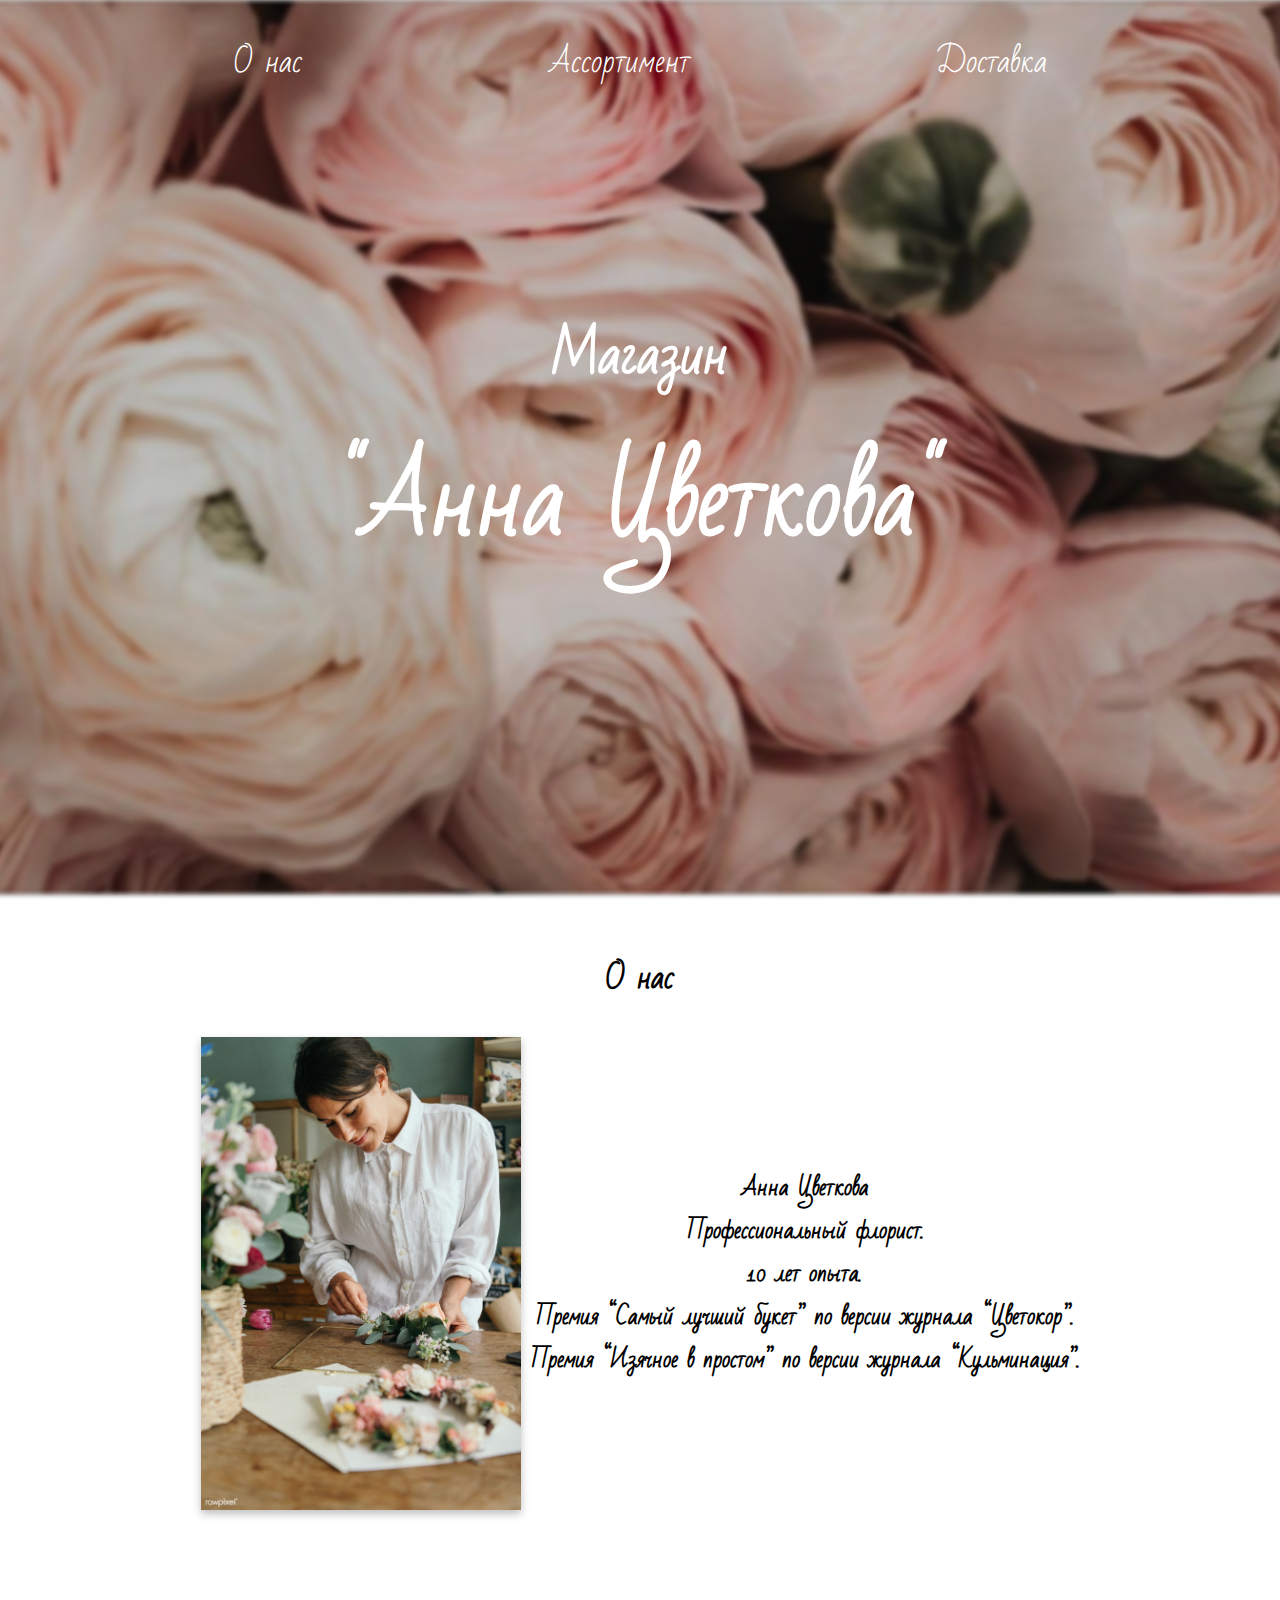
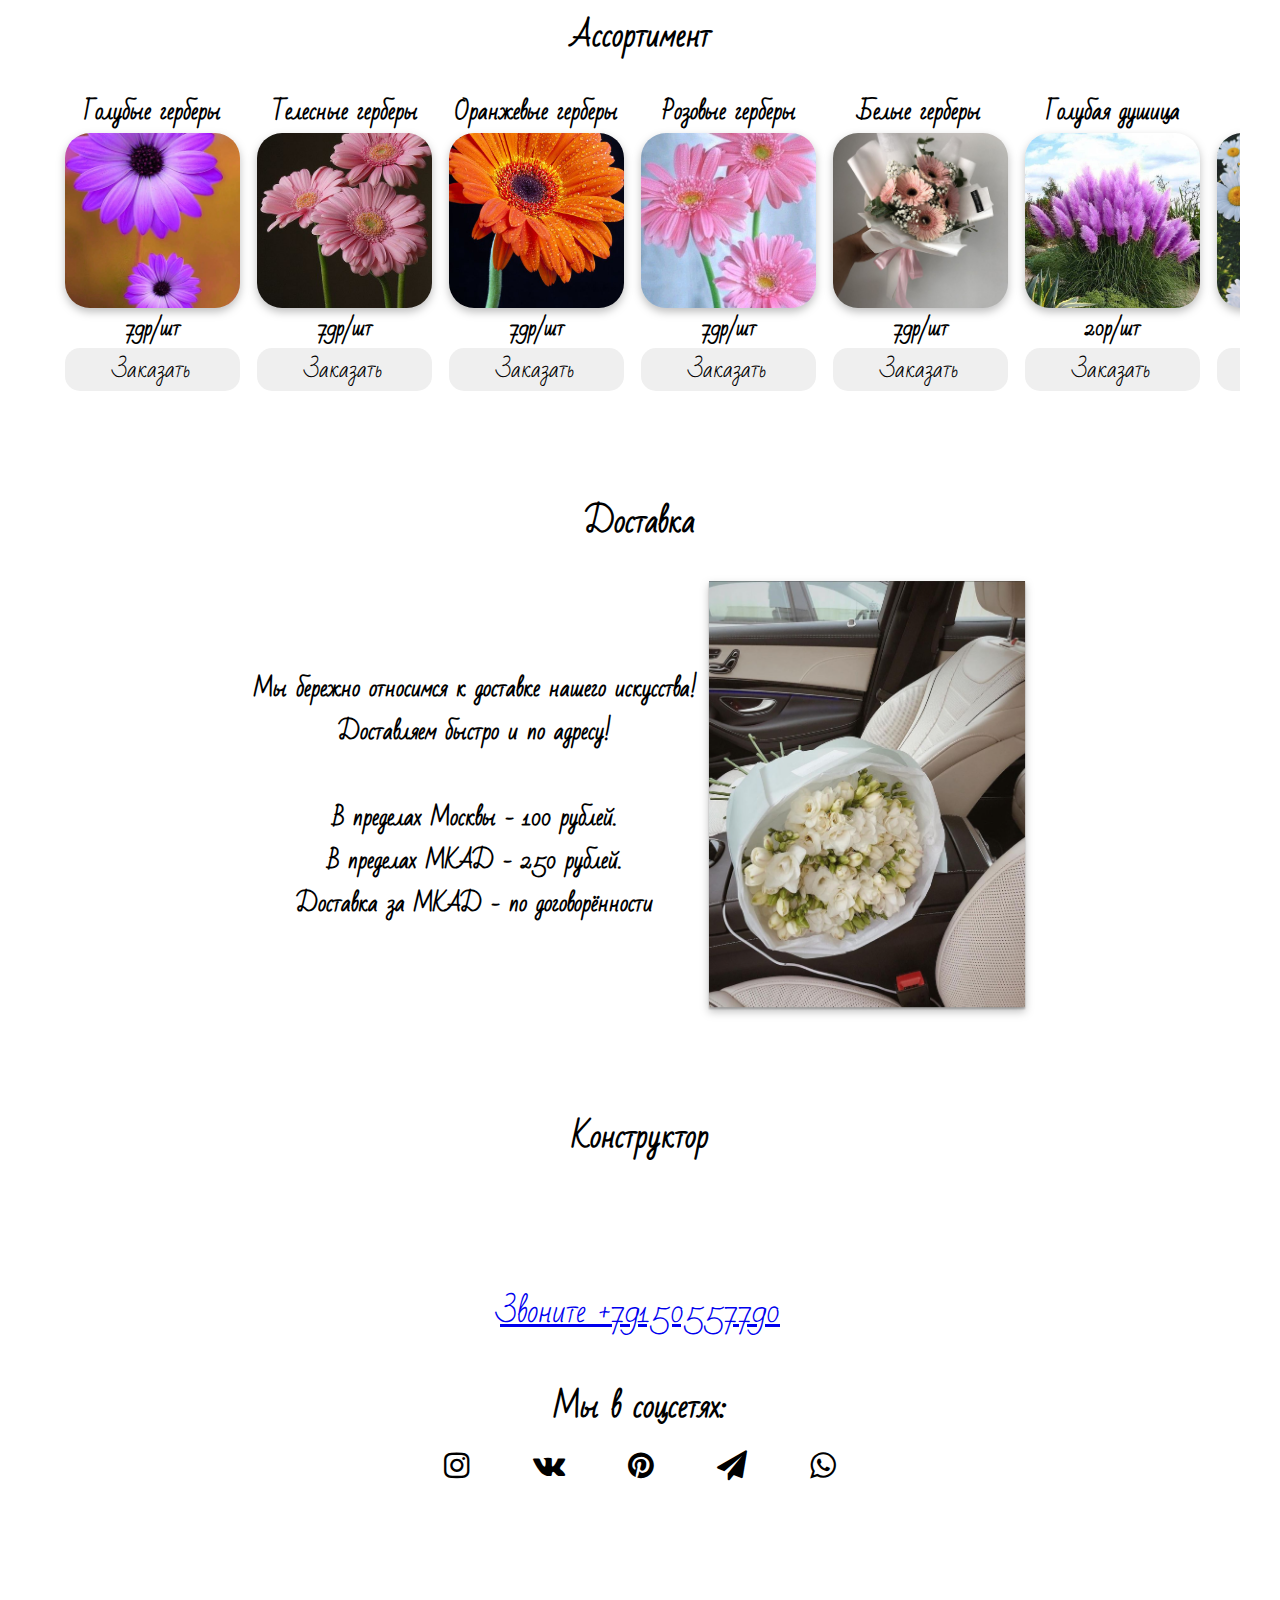
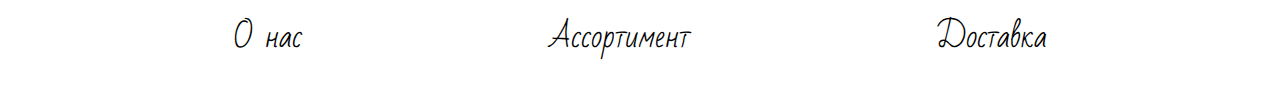
==== index.html @ dc43213c "Добавлены новые цветы, ассортимент немного доработан" ====
<!DOCTYPE html>
<html lang="ru">
<head>
    <meta charset="utf-8">
    <meta name="viewport" content="width=device-width, initial-scale=1">
    <title>Анна Цветкова</title>
    <link href="static/style.css" rel="stylesheet" type="text/css"/>
    <link rel="icon" href="favicon.ico">
</head>
<body>
<header class="header header_up">
    <nav class="header__inner" style="color: white;">
        <a class="nav__link" href="#О нас">О нас</a>
        <a class="nav__link" href="#Ассортимент">Ассортимент</a>
        <a class="nav__link" href="#Доставка">Доставка</a>
    </nav>
</header>
<div class="intro">
    <div class="intro__inner">
        <h2>Магазин</h2>
        <h1>"Анна Цветкова"</h1>
    </div>
</div>
<div class="block" id="О нас">
    <div class="block__inner">
        <h3 class="block__title">О нас</h3>
        <div class="block__content">
         <img class="block__image" src="static/assets/Anna.png" alt="Анна Цветкова">
            <h4>
                Анна Цветкова
                <br>
                Профессиональный флорист.
                <br>
                10 лет опыта.
                <br>
                Премия “Самый лучший букет” по версии журнала “Цветокор”.
                <br>
                Премия “Изячное в простом” по версии журнала “Кульминация”.
            </h4>
        </div>
    </div>
</div>

<div class="block" id="Ассортимент">
    <h3 class="block__title">Ассортимент</h3>
    <div class="scroll_assort" id="scroll_assort_list">
    </div>
</div>

<div class="block" id="Доставка">
    <div class="block__inner">
        <h3 class="block__title">Доставка</h3>
        <div class="block__content" style="flex-direction: row-reverse;">
            <img class="block__image" src="static/assets/delivery.png" alt="Доставка">
            <h4>
                Мы бережно относимся к доставке нашего искусства!
                <br>
                Доставляем быстро и по адресу!
                <br>
                <br>
                В пределах Москвы - 100 рублей.
                <br>
                В пределах МКАД - 250 рублей.
                <br>
                Доставка за МКАД - по договорённости
            </h4>
        </div>
    </div>
</div>

<div class="block" id="Конструктор">
    <div class=block__inner>
        <h3 class="block__title">Конструктор</h3>
    </div>
</div>

<div class="block">
    <a class="additions__text" href="#">Звоните +79150557790</a>
    <br>
    <div class="additions__social">
        <h3>Мы в соцсетях:</h3>
        <a href="#" class="social" target="_blank"><i class="fa fa-instagram fa-2x"></i></a>
        <a href="#" class="social" target="_blank"><i class="fa fa-vk fa-2x"></i></a>
        <a href="#" class="social" target="_blank"><i class="fa fa-pinterest fa-2x"></i></a>
        <a href="#" class="social" target="_blank"><i class="fa fa-paper-plane fa-2x"></i></a>
        <a href="#" class="social" target="_blank"><i class="fa fa-whatsapp fa-2x"></i></a>
    </div>
</div>
<header class="header header_down">
    <nav class="nav header__inner">
        <a class="nav__link nav__link_dark" href="#О нас">О нас</a>
        <a class="nav__link nav__link_dark" href="#Ассортимент">Ассортимент</a>
        <a class="nav__link nav__link_dark" href="#Доставка">Доставка</a>
    </nav>
</header>
</body>
<script type="text/javascript" src="static/flowers.js"></script>
<script type="text/javascript" src="static/assort.js"></script>
<script type="text/javascript" src="static/bouquet.js"></script>
</html>
---- static/style.css ----
@import url(https://maxcdn.bootstrapcdn.com/font-awesome/4.7.0/css/font-awesome.min.css);

@font-face {
    font-family: "BadScript";
    src: url("assets/BadScript-Regular.ttf") format("truetype");
    font-style: normal;
    font-weight: normal;
}

*, *:after, *:before {
    box-sizing: border-box;
    padding: 0;
    margin: 0;
    transition: .5s ease-in-out;
}

html {
    scroll-behavior: smooth;
    margin: 0;
    padding: 0;
}

body {
    margin: 0;
    padding: 0;
    font-family: "BadScript", serif;
    background-color: white;
    color: black;
    box-sizing: border-box;
}

div, dl, dt, dd, ul, ol, li, h1, h2, h3, h4, h5, h6, pre, form, p, blockquote, th, td {
    margin: 0;
    padding: 0;
}

button:hover, a:hover {
    cursor: pointer;
}

input:focus {
    outline: none;
}

h1 {
    margin: 0;
    font-size: calc(48px + 48 * (100vw / 1280));
}

h2 {
    margin: 0;
    font-size: calc(28px + 24 * (100vw / 1280));
}

h3 {
    margin: 0;
    font-size: calc(18px + 12 * (100vw / 1280));
}

h4 {
    margin: 0;
    font-size: calc(14px + 8 * (100vw / 1280));
}

h5 {
    margin: 0;
    font-size: calc(14px + 4 * (100vw / 1280));
}

a {
    margin: 0;
    font-size: calc(18px + 12 * (100vw / 1280));
    size: calc(18px + 12 * (100vw / 1280));
}

a:hover {
    opacity: 0.7;
}

.intro {
    display: flex;
    flex-direction: column;
    justify-content: center;
    width: 100%;
    height: 100vh;
    background: url("assets/intro.png") center no-repeat;
    -webkit-background-size: cover;
    background-size: cover;
}

.intro__inner {
    width: 100%;
    max-width: 880px;
    margin: 0 auto;
    text-align: center;
    color: white;
}

.header {
    align-content: center;
    justify-content: center;
    position: absolute;
    width: 100%;
    left: 0;
    right: 0;
    z-index: 1000;
    padding-bottom: 32px;
    padding-top: 32px;
}

.header__inner {
    display: flex;
    justify-content: space-evenly;
    align-items: center;
}

.nav__link {
    display: inline-block;
    vertical-align: top;
    margin: 0 15px;
    position: relative;
    color: white;
    text-decoration: none;
    text-align: center;
    transition: color .1s linear;
}

.nav__link_dark {
    color: black;
}


.block__image {
    max-width: calc(200px + 120 * (100vw / 1280));
    filter: drop-shadow(0px 4px 4px rgba(0, 0, 0, 0.25));
}

.block__title {
    padding-bottom: 20px;
}

.scroll_assort {
    flex-direction: row;
    overflow-x: auto;
    white-space: nowrap;
    padding-left: 20px;
}

.flower_card {
    flex-direction: column;
    justify-content: center;
    align-content: center;
    border-radius: 25px;
    padding: 5px;
    display: inline-flex;
}

.flower_card img {
    object-fit: cover;
    filter: drop-shadow(0px 4px 4px rgba(0, 0, 0, 0.25));
    height: calc(100px + 75 * (100vw / 1280));
    width: calc(100px + 75 * (100vw / 1280));
    -webkit-background-size: cover;
    background-size: cover;
    border-radius: 25px;
}

button {
    border: none;
    color: black;
    text-align: center;
    text-decoration: none;
    display: inline-block;
    font-size: calc(16px + 6 * (100vw / 1280));
    border-radius: 15px;
    min-width: 50px;
    font-family: "BadScript", serif;
}

.block {
    width: 100%;
    max-width: 1200px;
    margin: 0 auto;
    align-items: center;
    align-content: center;
    text-align: center;
    display: block;
    color: black;
    padding: 48px 0 48px 0;
}
.block__inner{
    gap: 10px;
    height: 100%;
    display: flex;
    flex-direction: column;
    flex-wrap: wrap;
    align-items: center;
    align-content: center;
    text-align: center;
    justify-content: center;
}

.block__content{
    gap: 10px;
    display: flex;
    width: 100%;
    flex-direction: row;
    flex-wrap: wrap;
    align-items: center;
    align-content: center;
    text-align: center;
    justify-content: center;
}

.additions__social {
    padding-bottom: 32px;
    display: block;
    align-items: center;
    align-content: center;
    text-align: center;
    padding-top: 36px;

}

.social {
    text-align: center;
    align-content: center;
    margin: 0 10px;
    padding: 18px;
    color: black;
    font-size: calc(18px + 12 * (100vw / 1280));
    size: calc(18px + 12 * (100vw / 1280));
}

.social i {
    font-size: calc(18px + 12 * (100vw / 1280));
    size: calc(18px + 12 * (100vw / 1280));
}

.flower_list_tile {
    /*width: 100%;*/
    /*gap: 0px;*/
    /*width: max-content;*/
    width: 80%;
    gap: 20px;
    flex-direction: row;
    justify-content: space-between;
    border-radius: 16px;
    display: inline-flex;
    border: solid 2px;
    text-align: center;
    align-content: center;
    align-items: center;
    height: 50px;
}

.flower_list_tile .flower_list_tile_buttons{
    flex-direction: row;
    gap: 10px;
    display: flex;
    flex-wrap: wrap;
    align-items: center;
    align-content: end;
    text-align: center;
    justify-content: center;
}

.flower_list_tile button {
    height: 100%;
}

.flower_list_tile img {
    object-fit: cover;
    border-radius: 15px;
    filter: drop-shadow(0px 4px 4px rgba(0, 0, 0, 0.25));
    height: 100%;
    width: 50px;
}

.flower_list {
    flex-direction: column;
    overflow-y: auto;
    flex-wrap: nowrap;
    width: 100%;
    align-content: center;
}
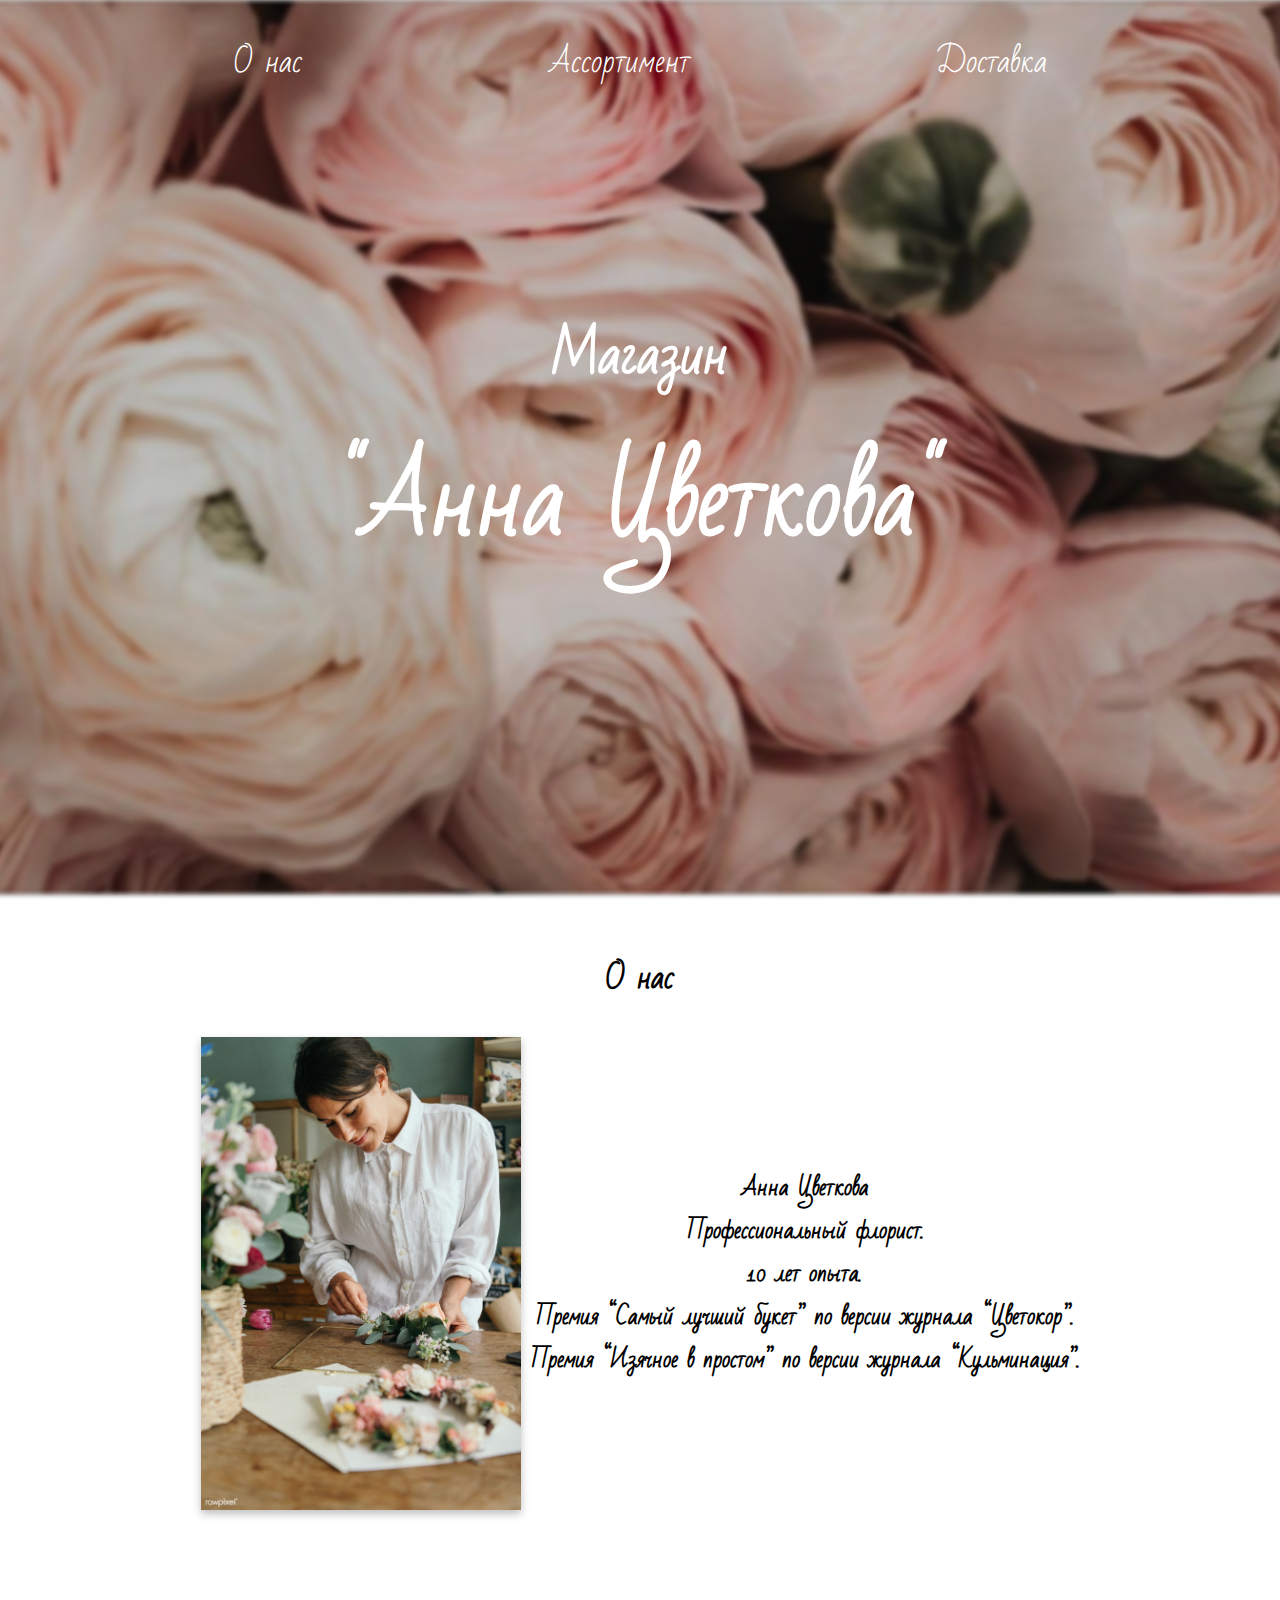
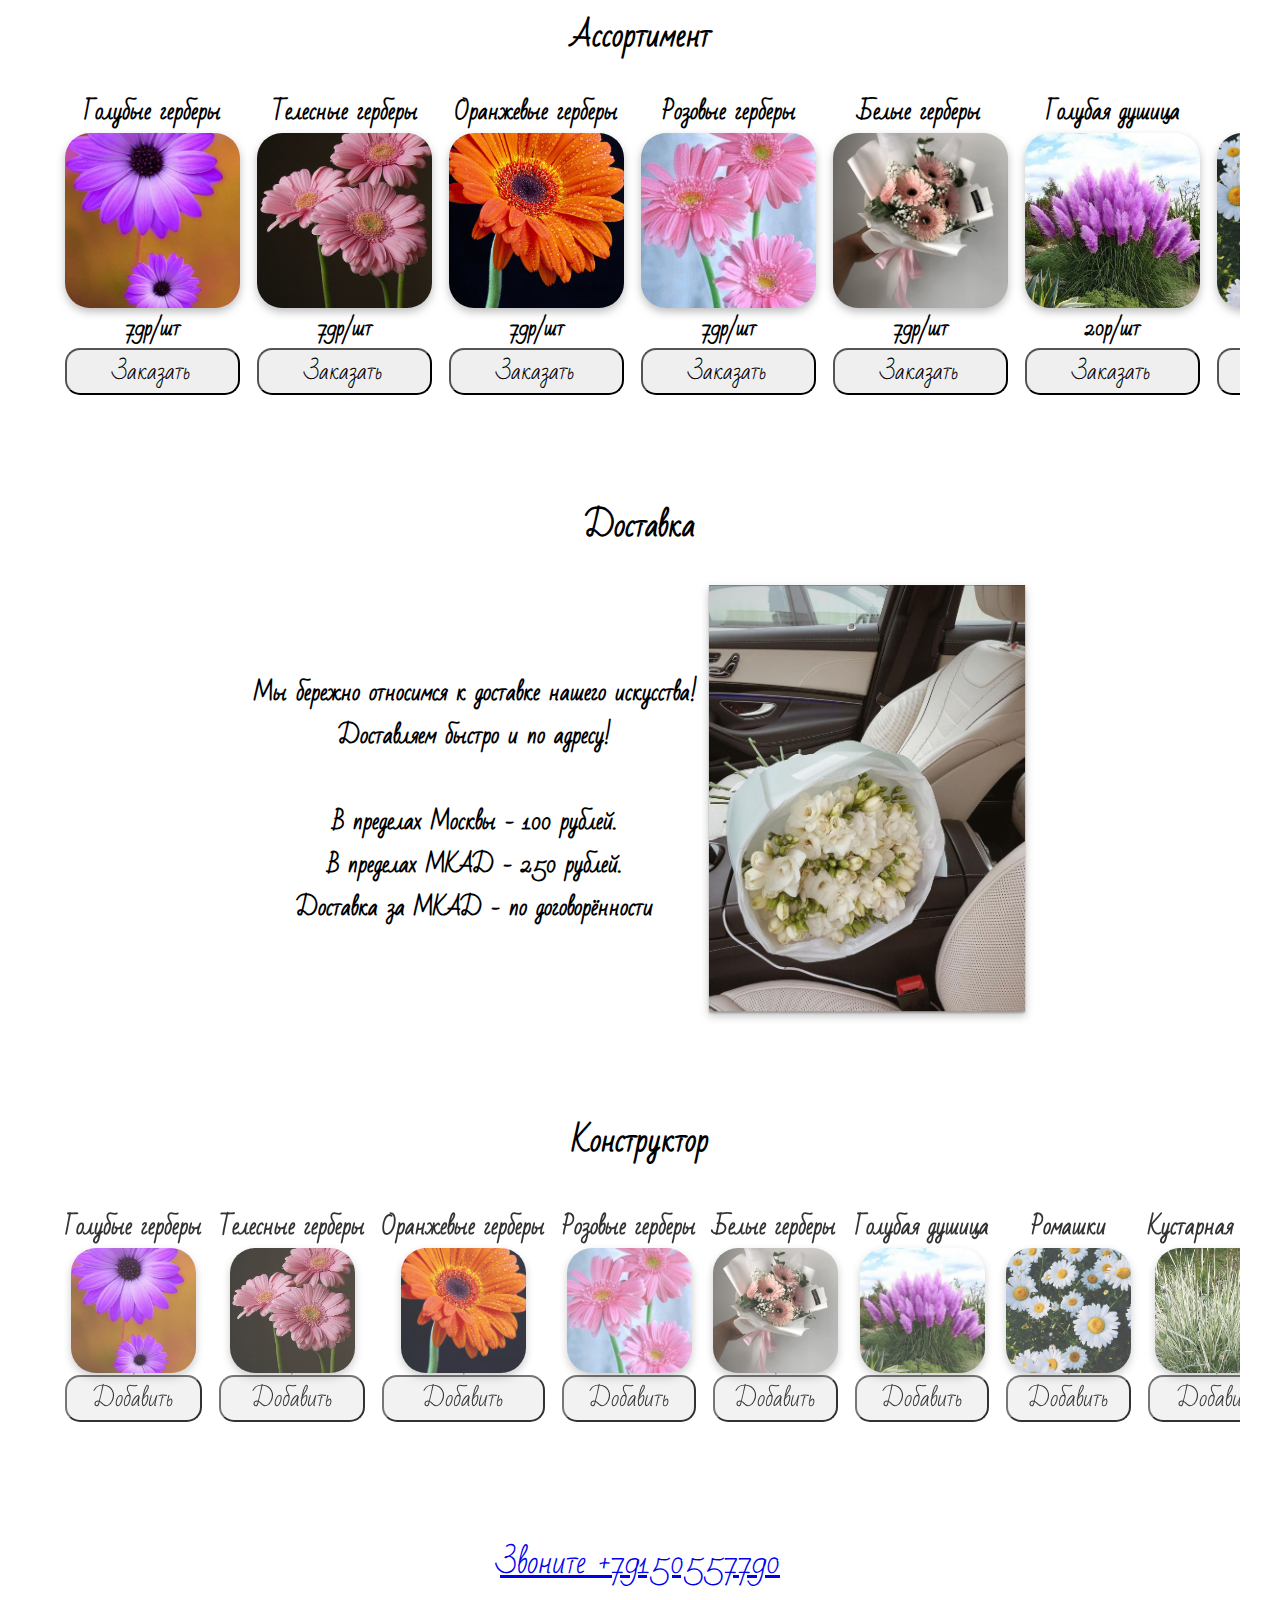
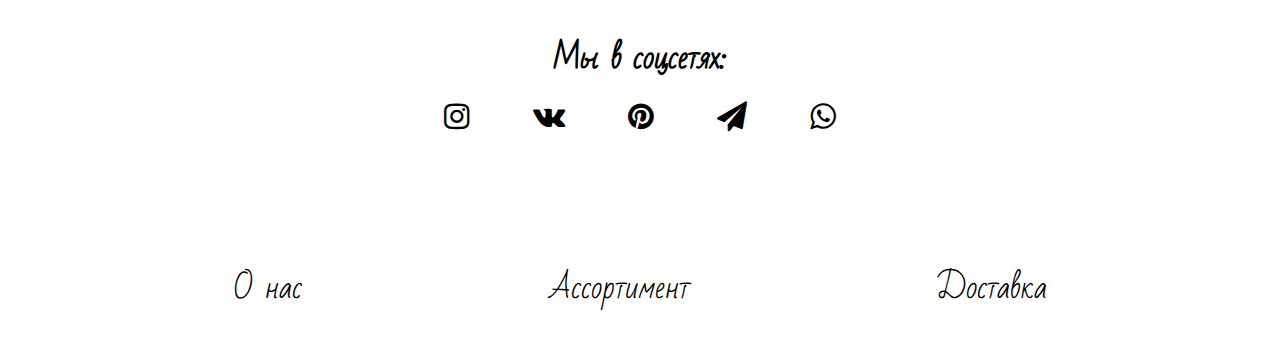
==== commit 89448ddf: "Обновлённый конструктор с логикой" ====
--- a/index.html
+++ b/index.html
@@ -71,6 +71,10 @@
 <div class="block" id="Конструктор">
     <div class=block__inner>
         <h3 class="block__title">Конструктор</h3>
+        <div class="block__content">
+            <div class="scroll_assort" id="scroll_constructor_list"></div>
+        </div>
+        <h4 id="constructor_cost"></h4>
     </div>
 </div>
 
--- a/static/style.css
+++ b/static/style.css
@@ -150,9 +150,16 @@
     flex-direction: column;
     justify-content: center;
     align-content: center;
+    text-align: center;
+    place-content: center;
+    align-items: center;
     border-radius: 25px;
     padding: 5px;
     display: inline-flex;
+}
+
+.flower_card button{
+    width: 100%;
 }
 
 .flower_card img {
@@ -164,9 +171,13 @@
     background-size: cover;
     border-radius: 25px;
 }
+.flower_card_mini img{
+    height: calc(50px + 75 * (100vw / 1280));
+    width: calc(50px + 75 * (100vw / 1280));
+}
 
 button {
-    border: none;
+    border-color: black;
     color: black;
     text-align: center;
     text-decoration: none;
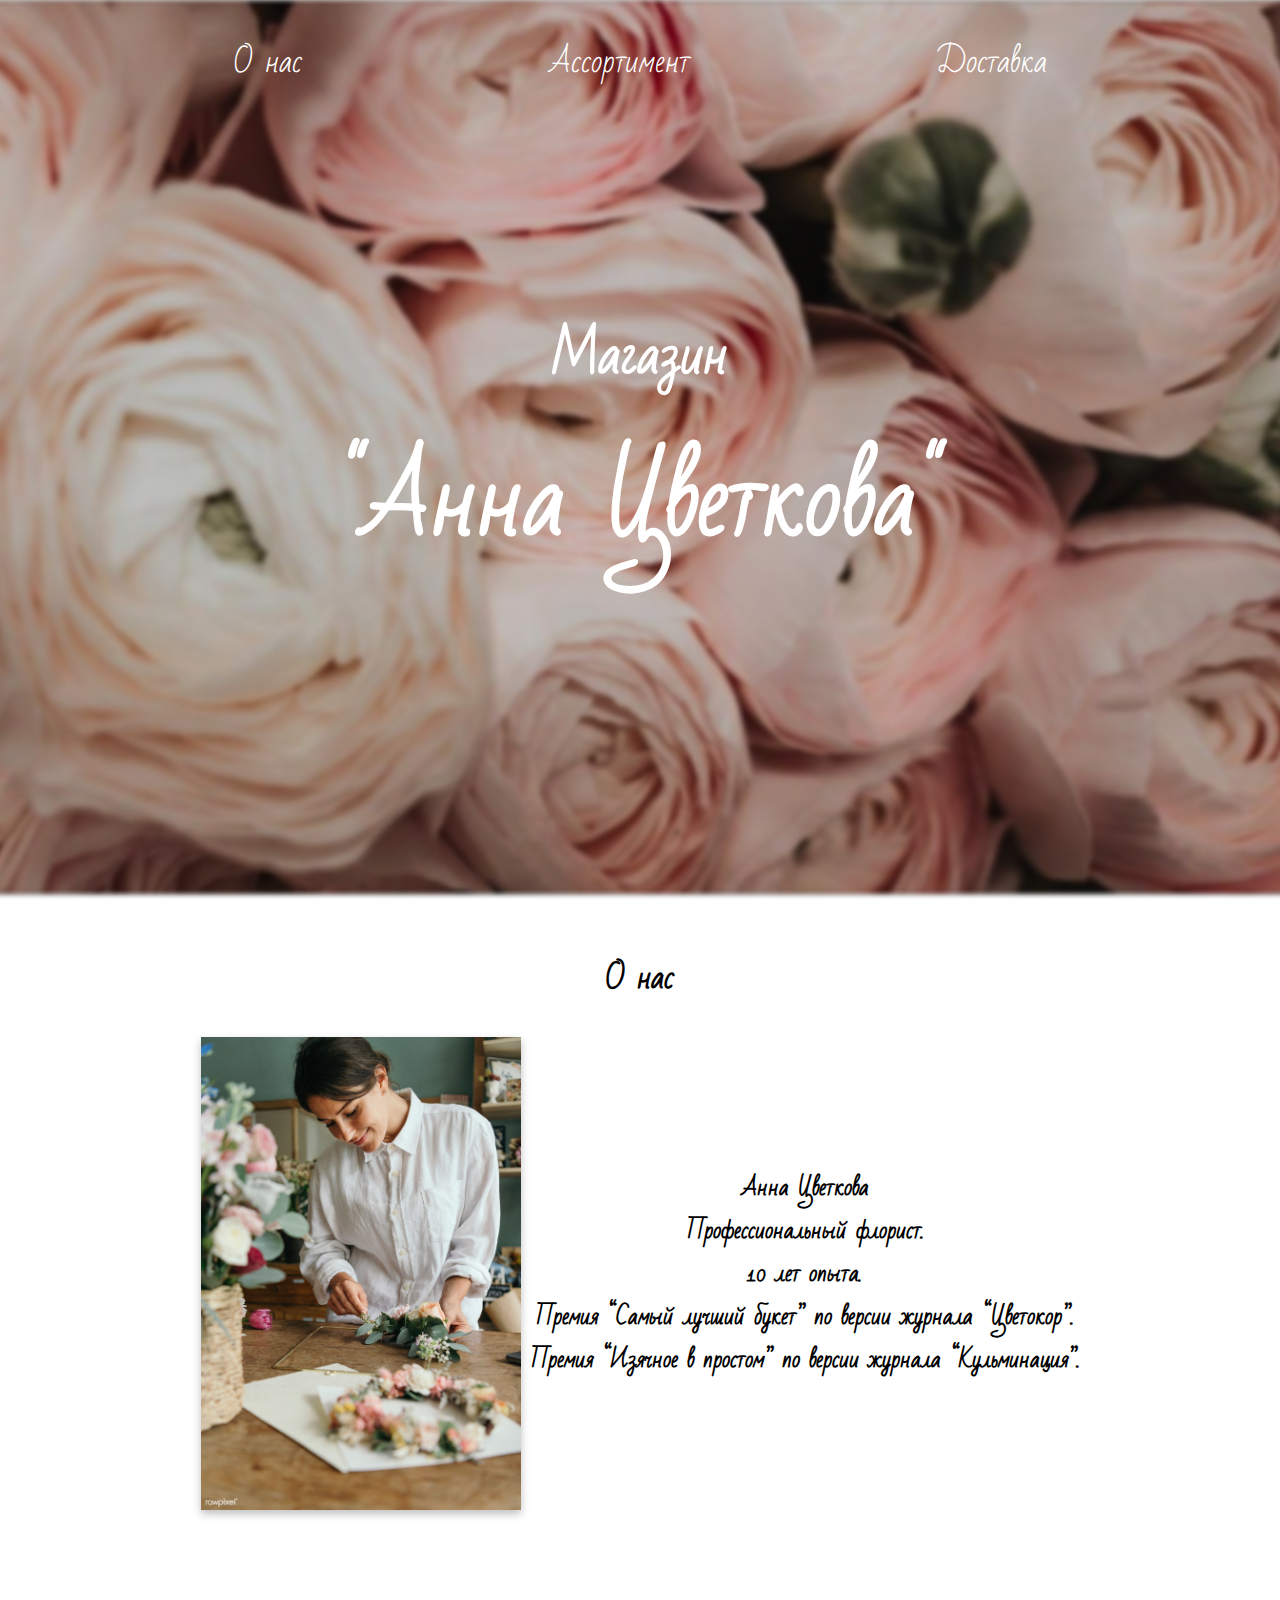
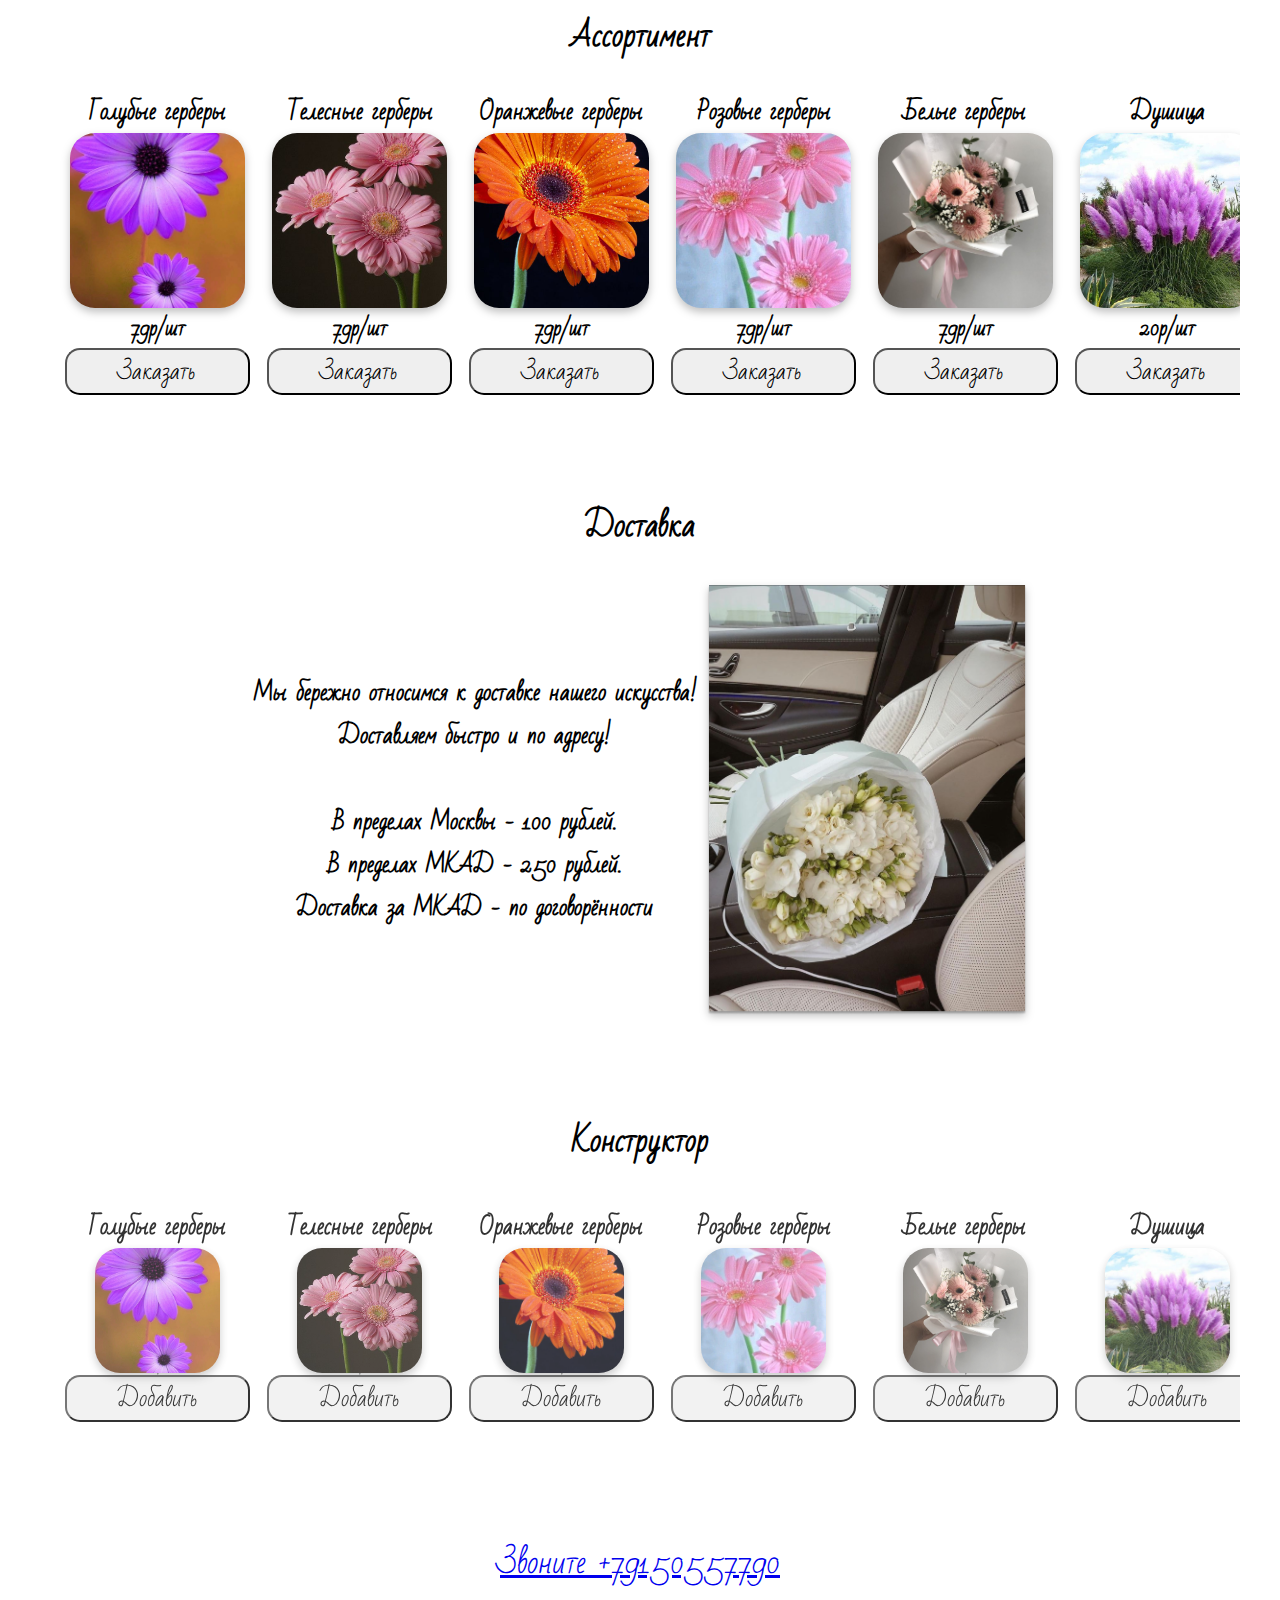
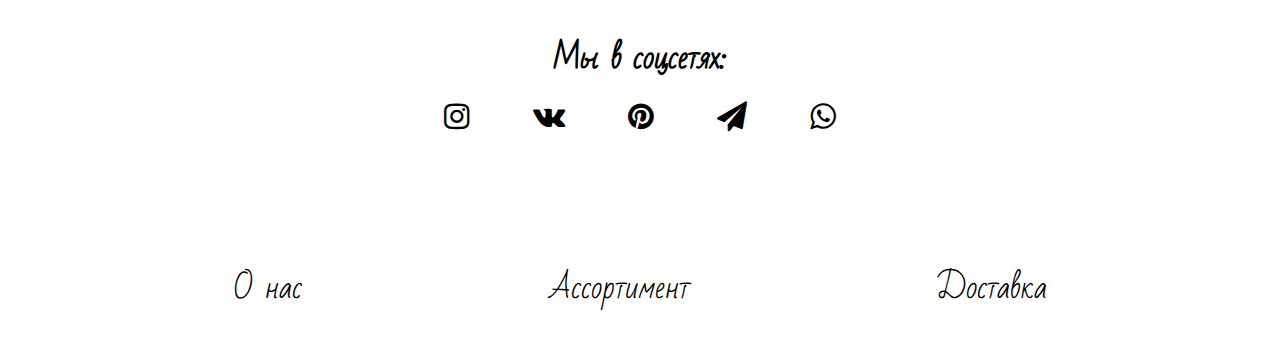
==== commit c6e9c7bf: "Update constructor" ====
--- a/index.html
+++ b/index.html
@@ -4,8 +4,8 @@
     <meta charset="utf-8">
     <meta name="viewport" content="width=device-width, initial-scale=1">
     <title>Анна Цветкова</title>
+    <link rel="icon" href="favicon.ico">
     <link href="static/style.css" rel="stylesheet" type="text/css"/>
-    <link rel="icon" href="favicon.ico">
 </head>
 <body>
 <header class="header header_up">
@@ -71,10 +71,9 @@
 <div class="block" id="Конструктор">
     <div class=block__inner>
         <h3 class="block__title">Конструктор</h3>
-        <div class="block__content">
-            <div class="scroll_assort" id="scroll_constructor_list"></div>
+        <div class="block__content" id="constructor__inner">
+
         </div>
-        <h4 id="constructor_cost"></h4>
     </div>
 </div>
 
@@ -101,4 +100,5 @@
 <script type="text/javascript" src="static/flowers.js"></script>
 <script type="text/javascript" src="static/assort.js"></script>
 <script type="text/javascript" src="static/bouquet.js"></script>
+
 </html>--- a/static/style.css
+++ b/static/style.css
@@ -147,6 +147,7 @@
 }
 
 .flower_card {
+    width: calc(120px + 75 * (100vw / 1280));;
     flex-direction: column;
     justify-content: center;
     align-content: center;
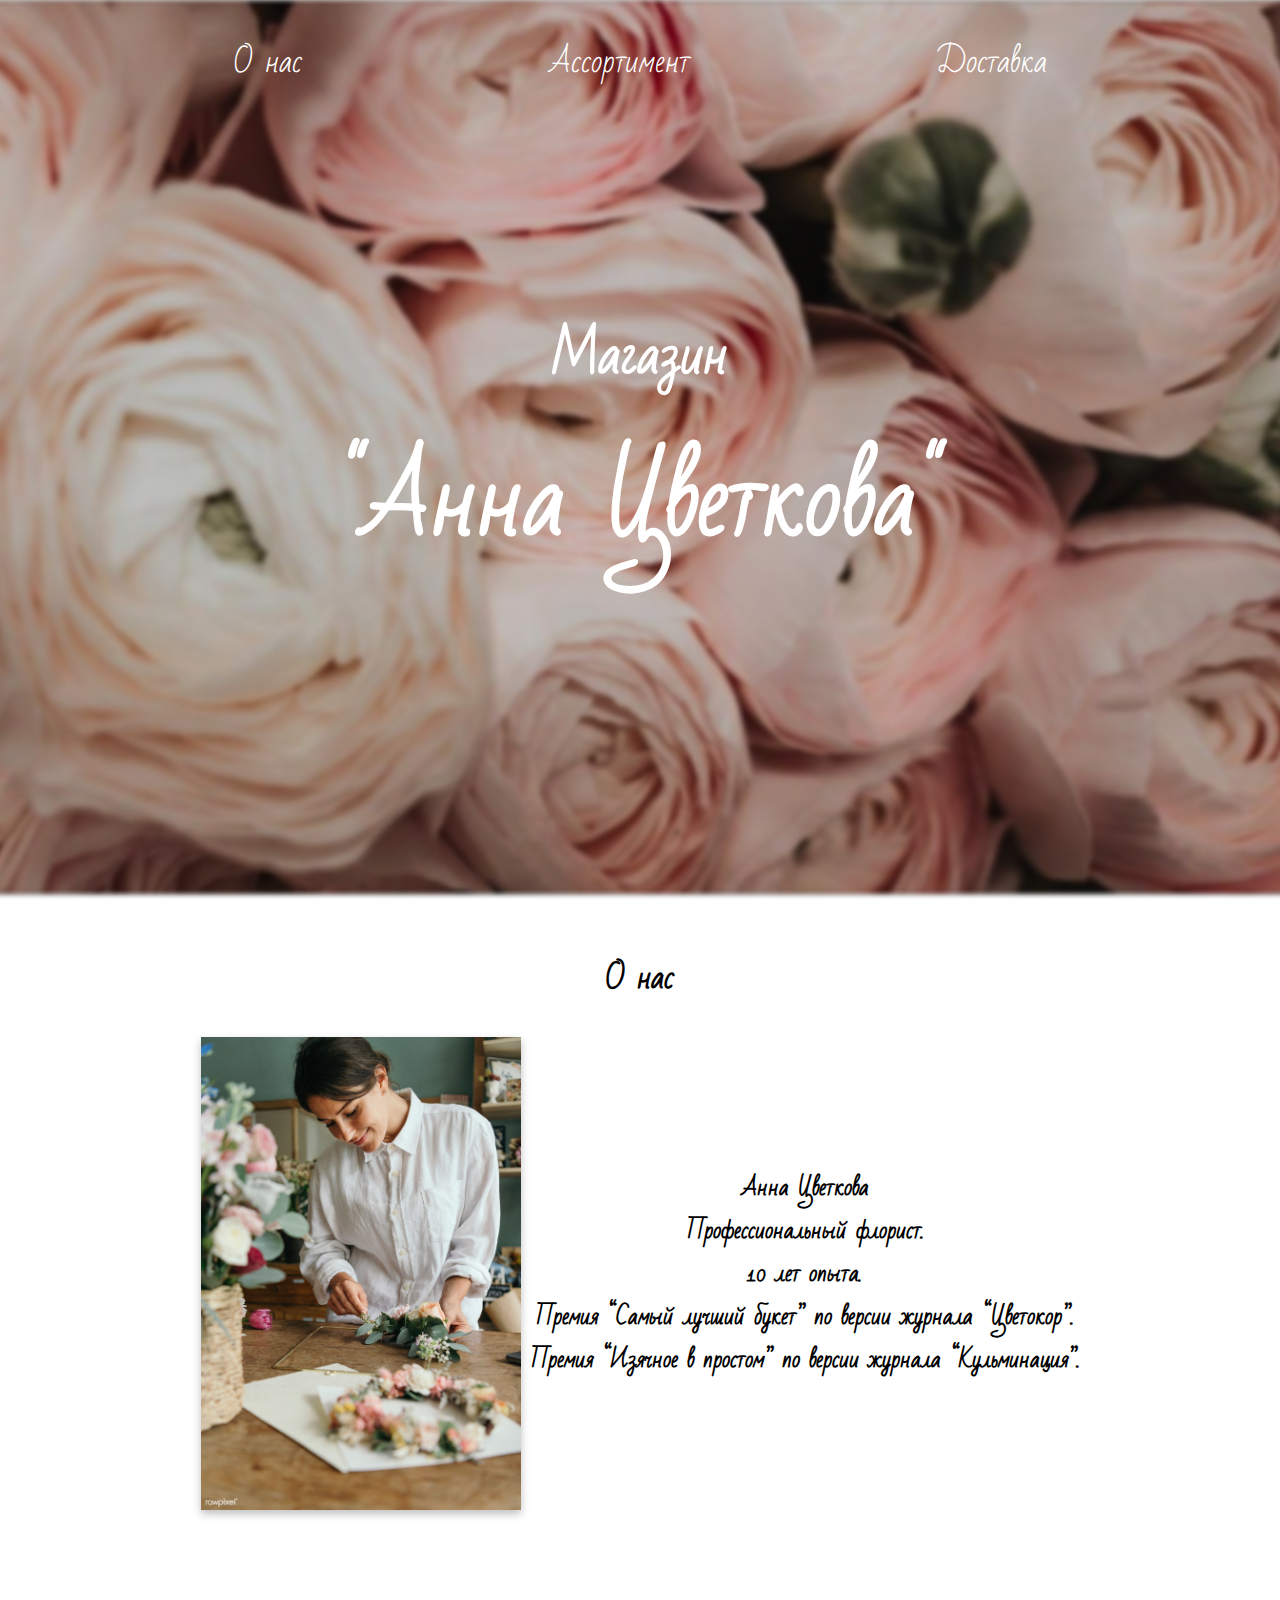
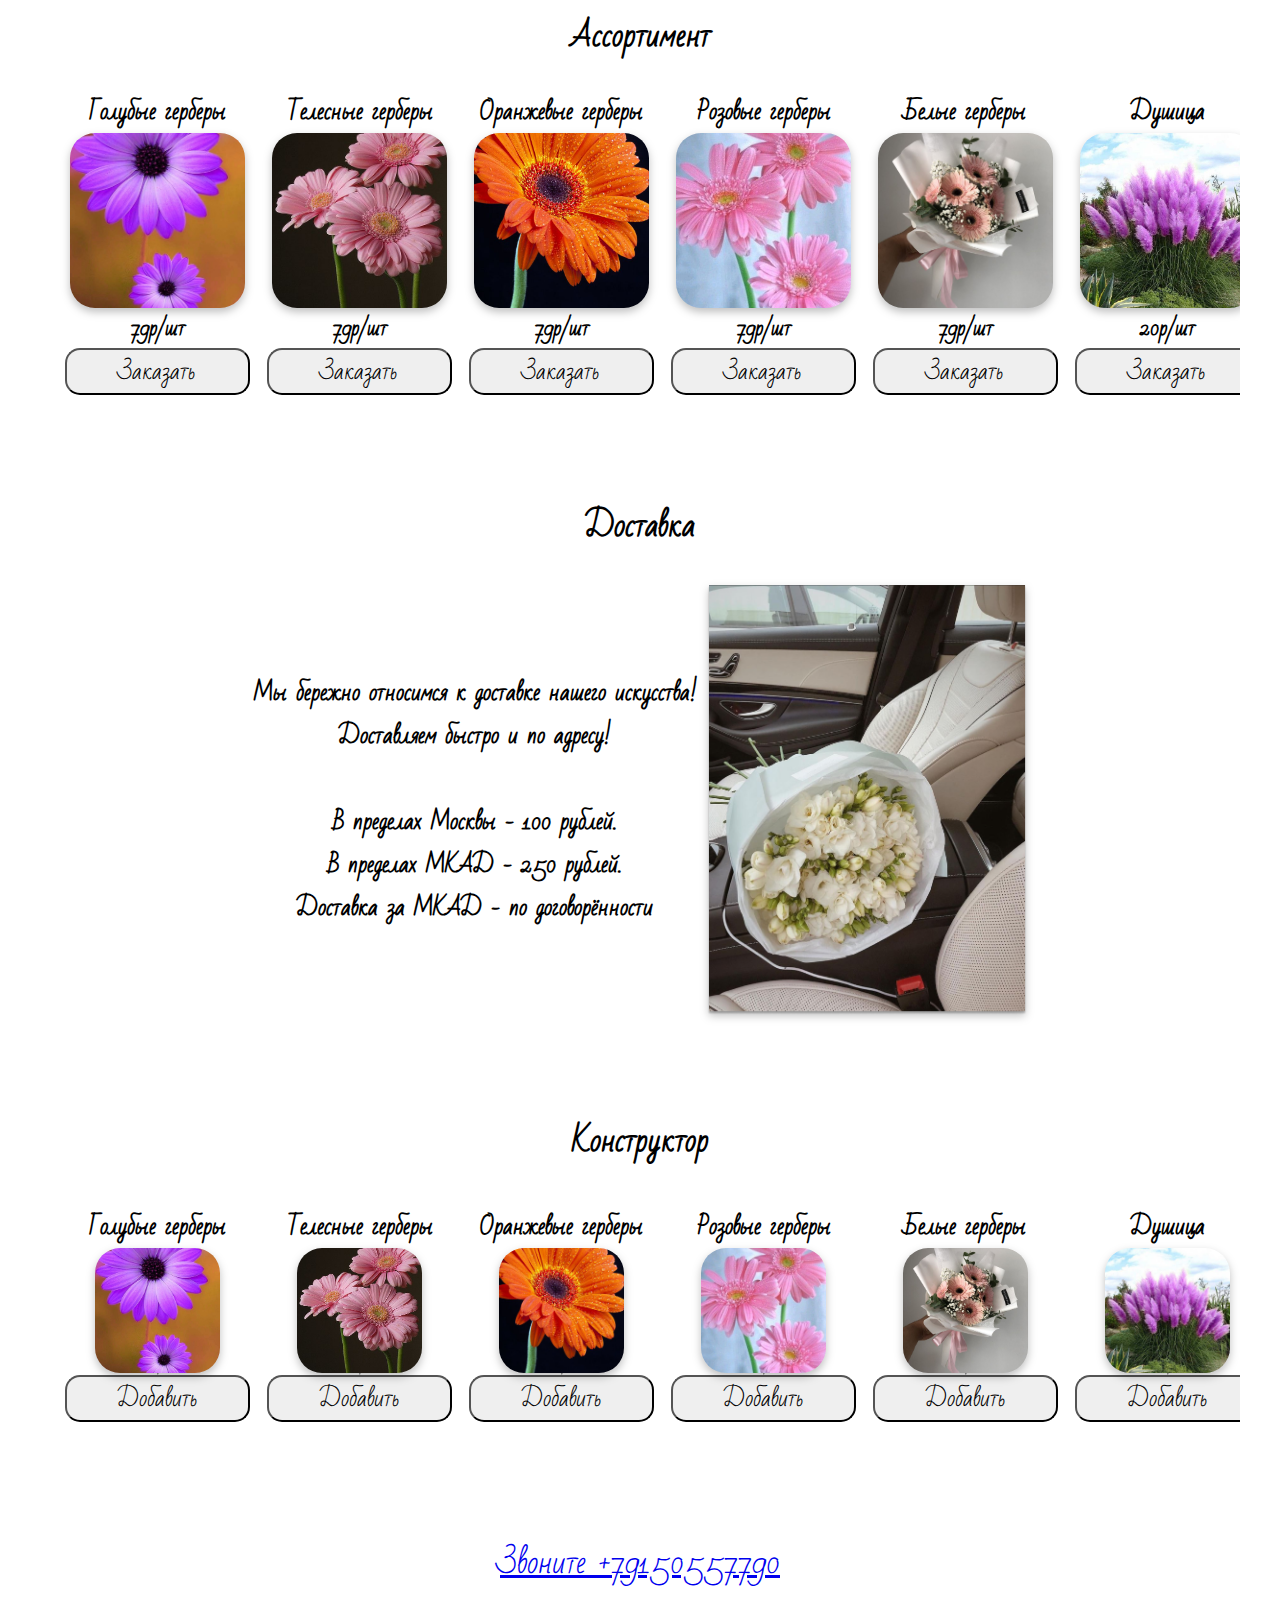
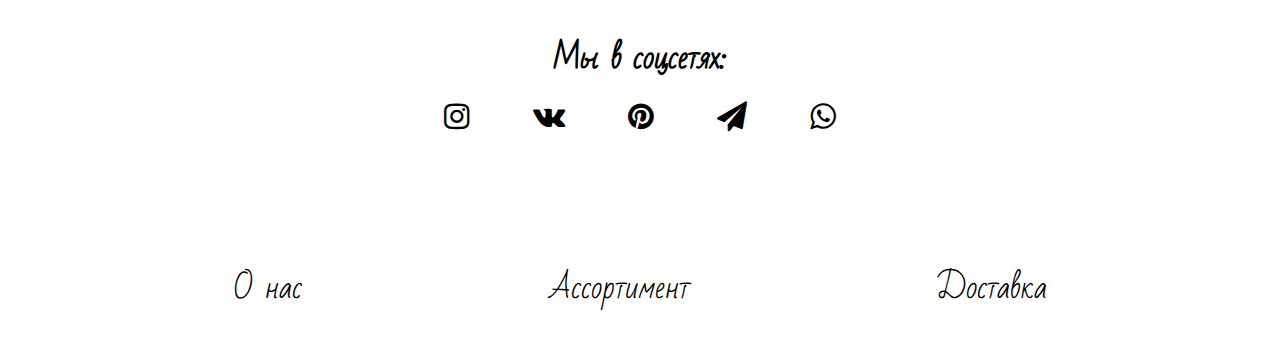
==== commit cb142d6b: "Добавлен интерактивный счётчик, теперь перерендериваться будет только одна карточка" ====
--- a/index.html
+++ b/index.html
@@ -72,7 +72,9 @@
     <div class=block__inner>
         <h3 class="block__title">Конструктор</h3>
         <div class="block__content" id="constructor__inner">
-
+            <div class="scroll_assort" id="scroll_constructor_list">
+            </div>
+            <h4 id="constructor_cost"></h4>
         </div>
     </div>
 </div>
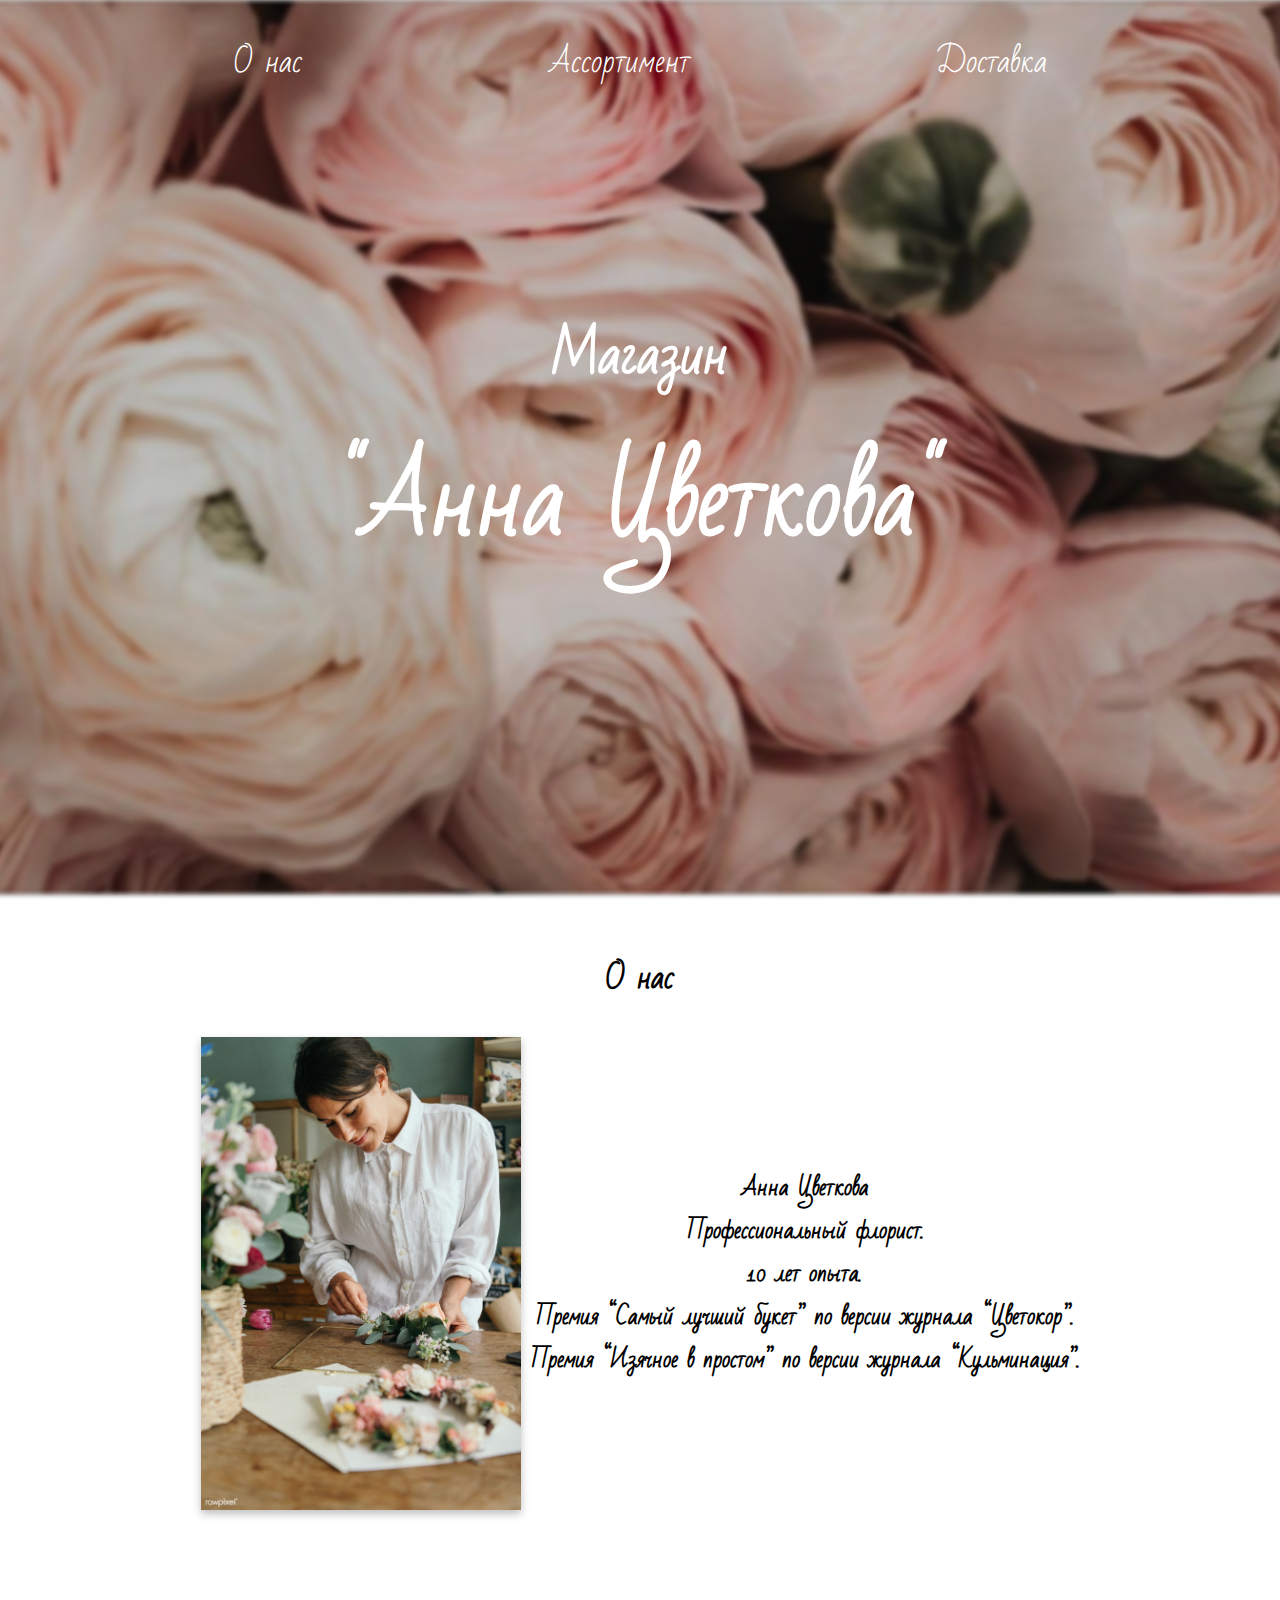
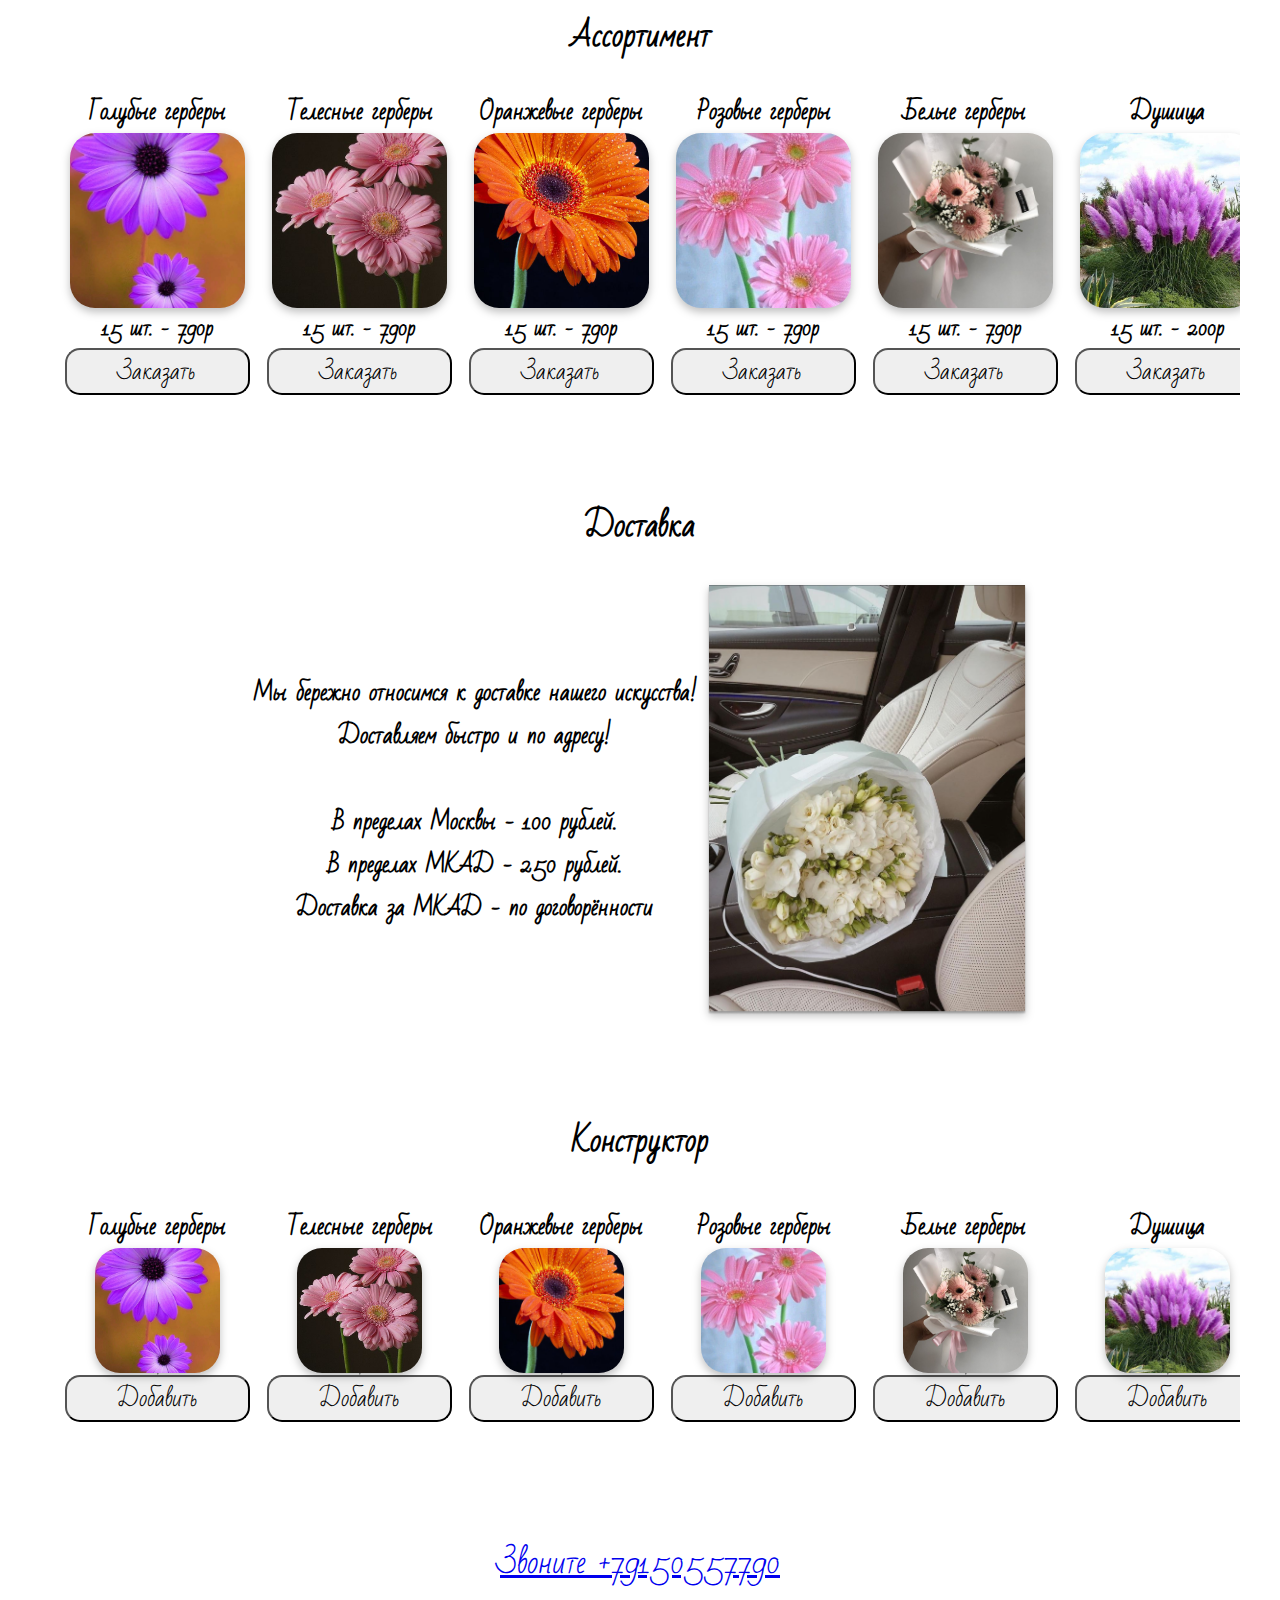
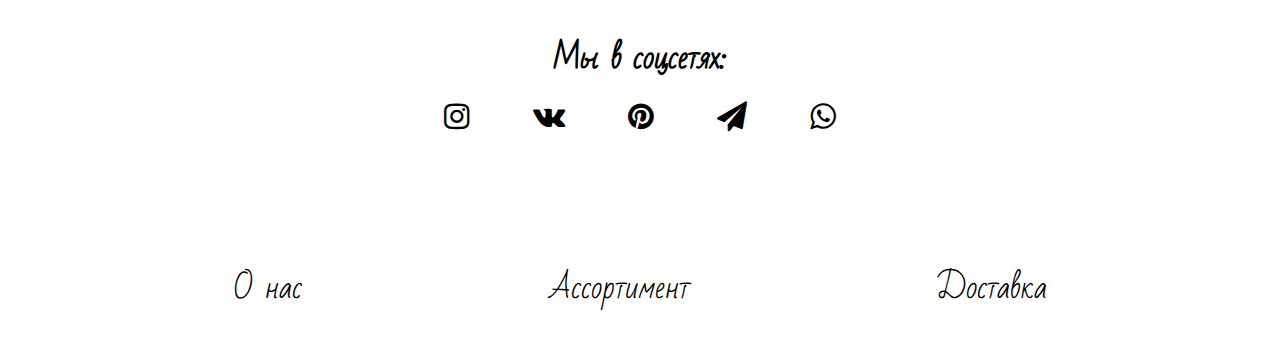
==== commit 135f43f8: "Add "Заказать" button" ====
--- a/index.html
+++ b/index.html
@@ -74,7 +74,11 @@
         <div class="block__content" id="constructor__inner">
             <div class="scroll_assort" id="scroll_constructor_list">
             </div>
-            <h4 id="constructor_cost"></h4>
+            <div style="align-items: end">
+                <h4 id="constructor_cost"></h4>
+                <div id="constructor_button_place"></div>
+            </div>
+
         </div>
     </div>
 </div>
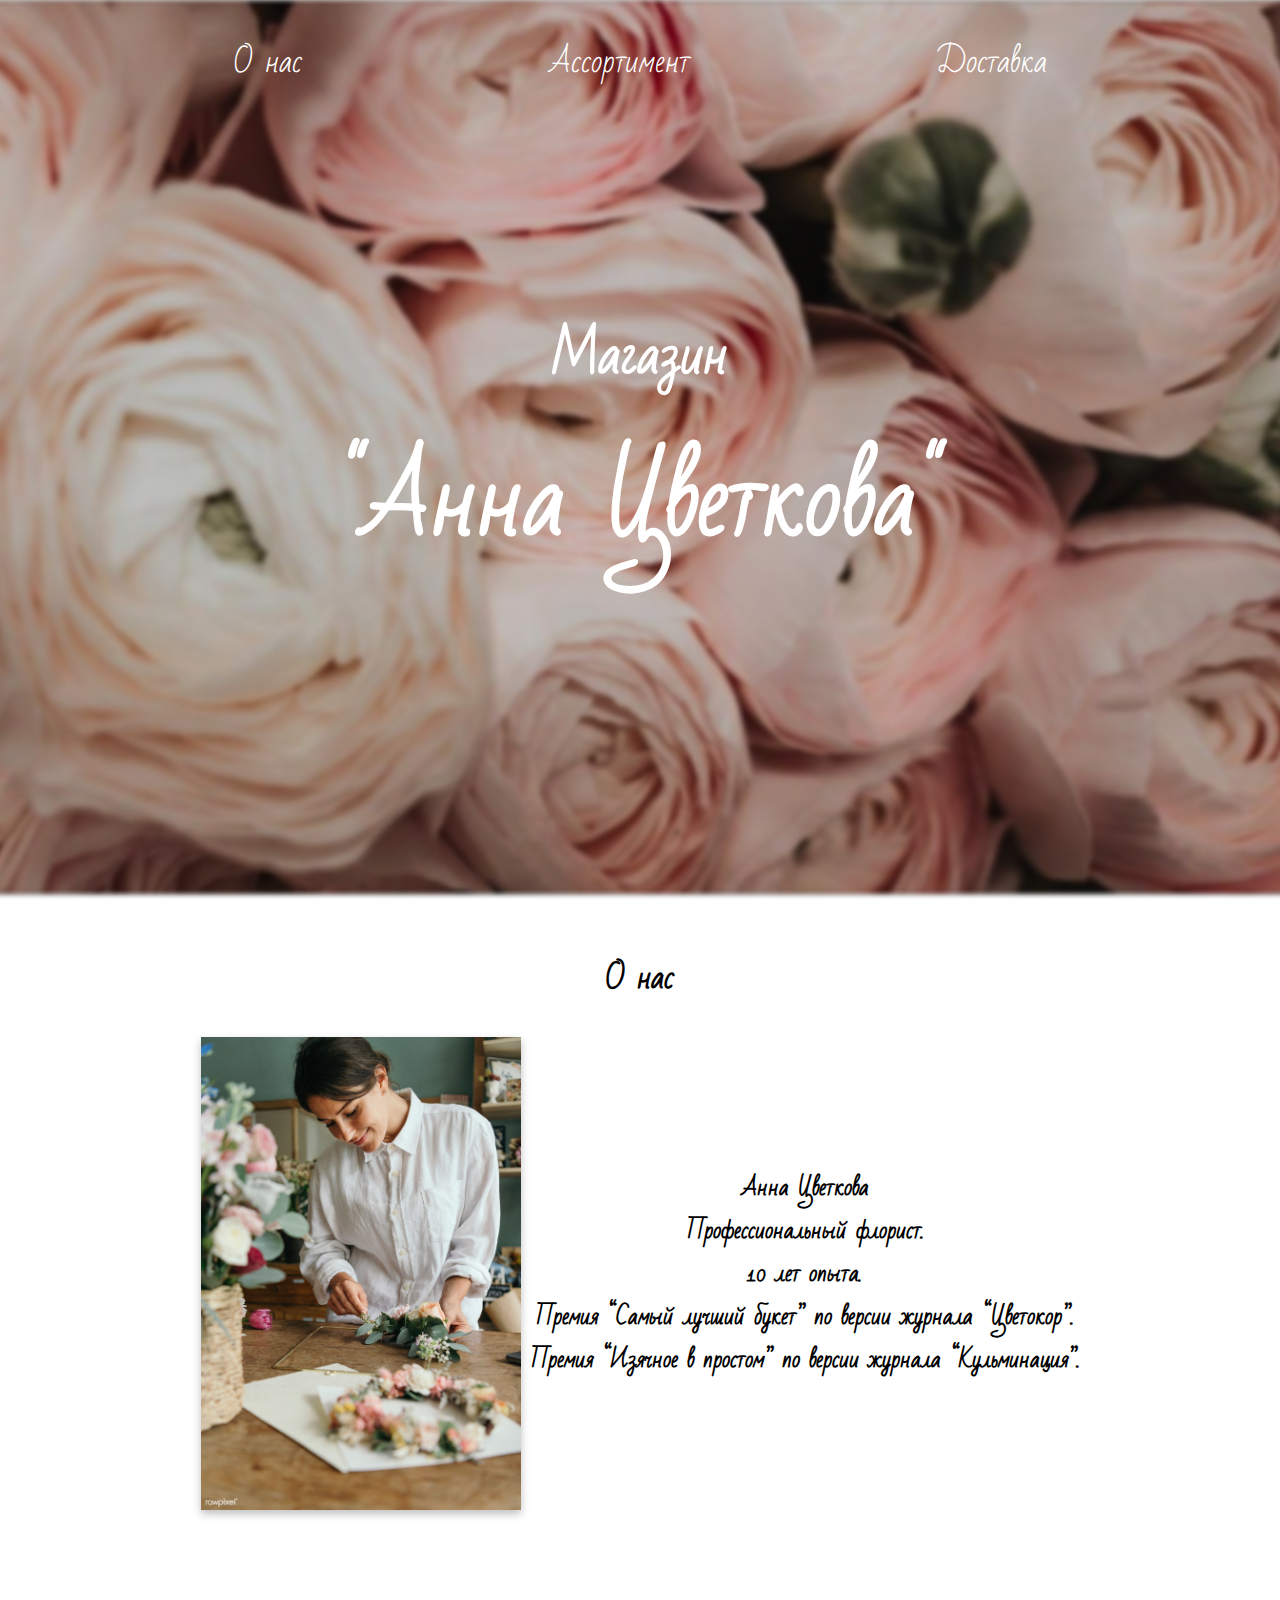
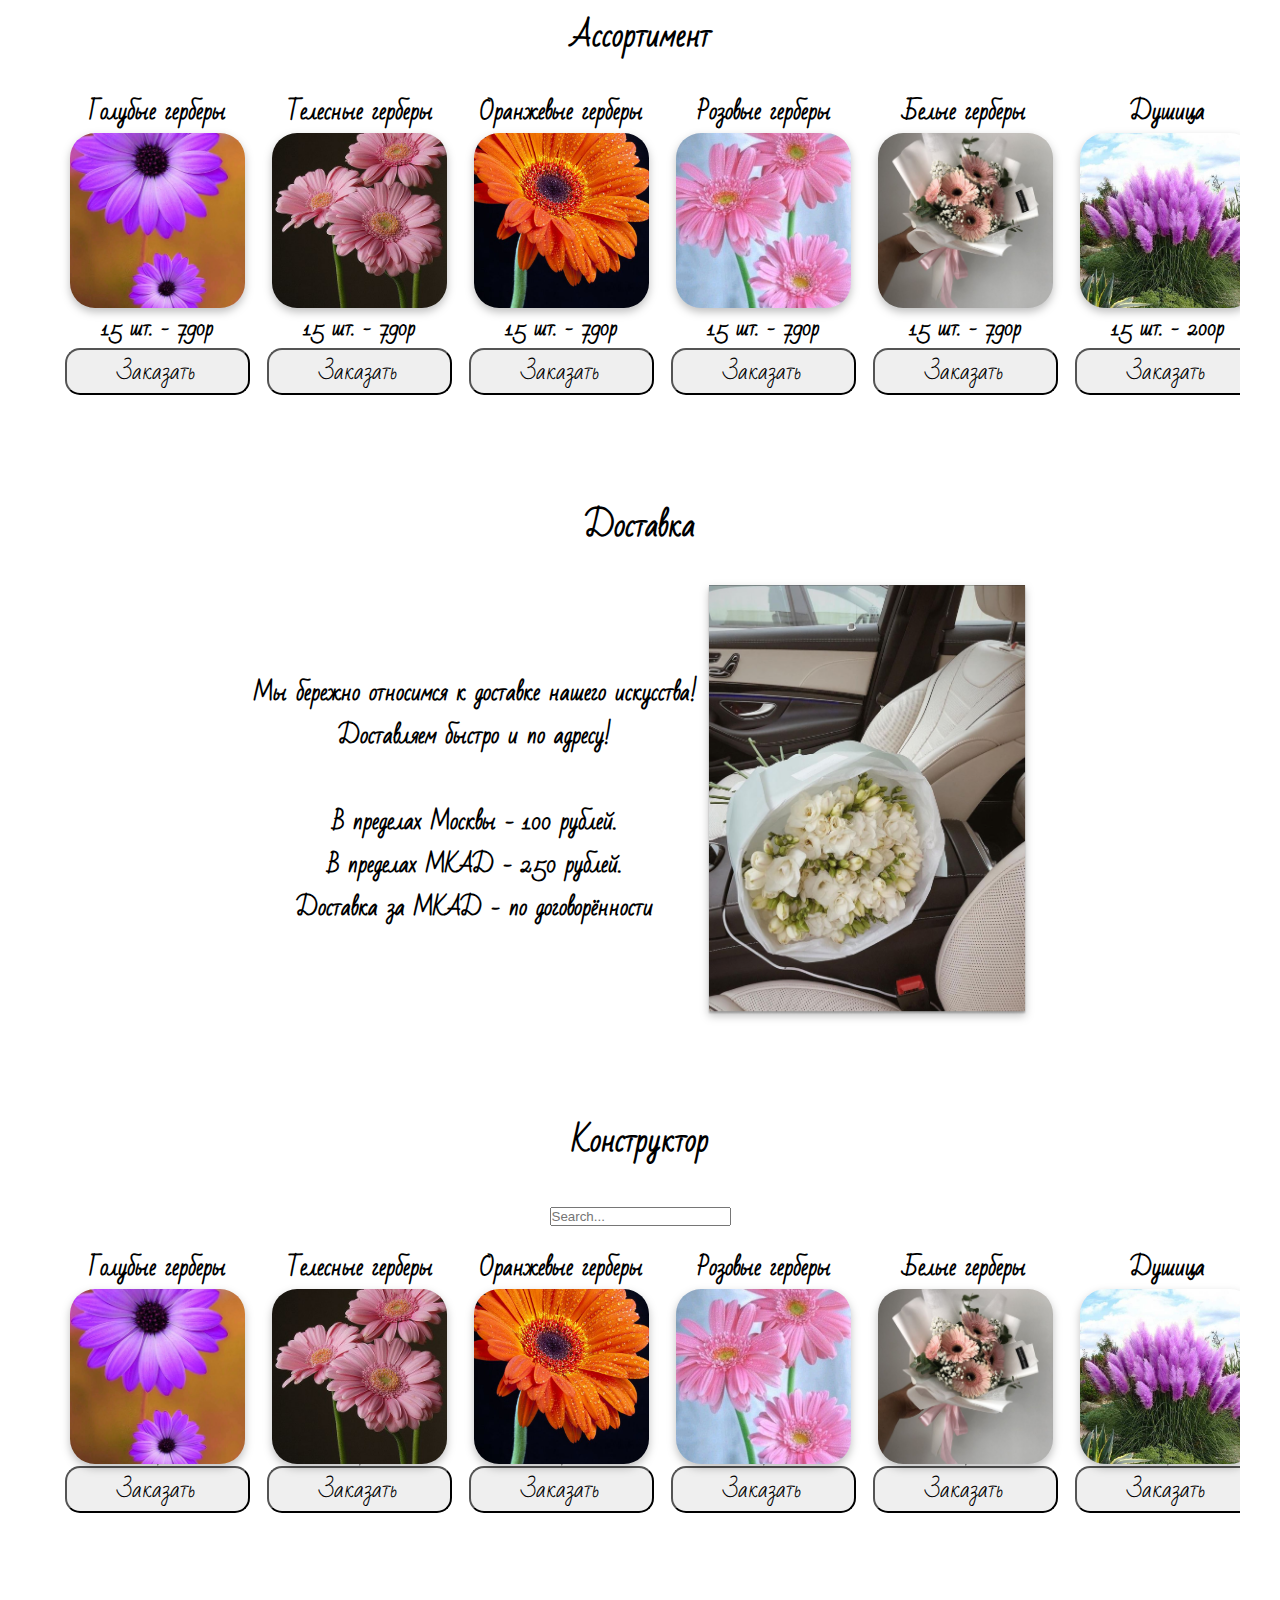
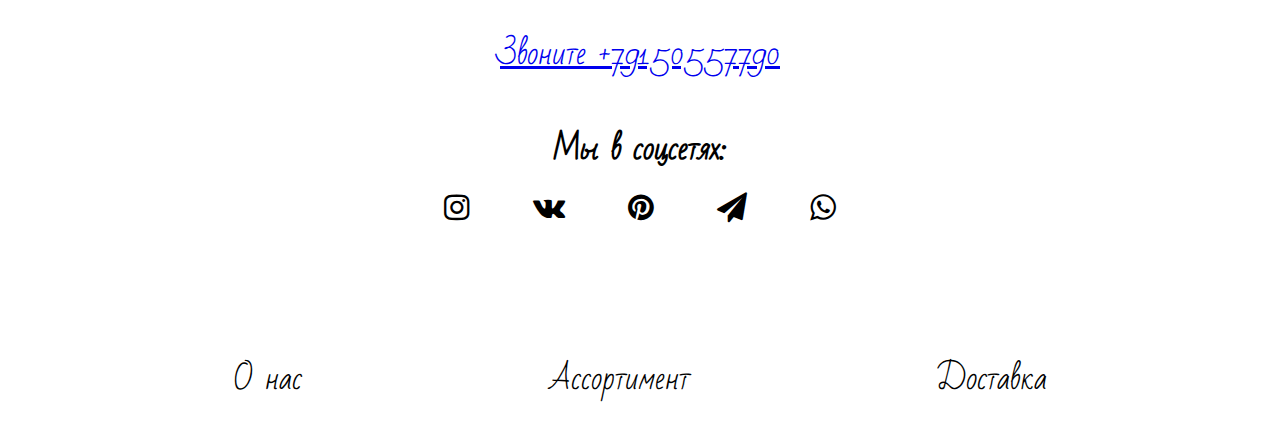
==== commit 94a0e709: "Update logic for constructor bouquet + add search field (without css))" ====
--- a/index.html
+++ b/index.html
@@ -71,14 +71,17 @@
 <div class="block" id="Конструктор">
     <div class=block__inner>
         <h3 class="block__title">Конструктор</h3>
+        <div class="search-container">
+            <input id="search_field" type="text" placeholder="Search..." name="search">
+        </div>
         <div class="block__content" id="constructor__inner">
             <div class="scroll_assort" id="scroll_constructor_list">
             </div>
             <div style="align-items: end">
+                <div id="constructor_range_place"></div>
                 <h4 id="constructor_cost"></h4>
                 <div id="constructor_button_place"></div>
             </div>
-
         </div>
     </div>
 </div>
--- a/static/style.css
+++ b/static/style.css
@@ -143,11 +143,12 @@
     flex-direction: row;
     overflow-x: auto;
     white-space: nowrap;
+    width: 100%;
     padding-left: 20px;
 }
 
 .flower_card {
-    width: calc(120px + 75 * (100vw / 1280));;
+    width: calc(120px + 75 * (100vw / 1280));
     flex-direction: column;
     justify-content: center;
     align-content: center;
@@ -168,14 +169,9 @@
     filter: drop-shadow(0px 4px 4px rgba(0, 0, 0, 0.25));
     height: calc(100px + 75 * (100vw / 1280));
     width: calc(100px + 75 * (100vw / 1280));
-    -webkit-background-size: cover;
-    background-size: cover;
     border-radius: 25px;
 }
-.flower_card_mini img{
-    height: calc(50px + 75 * (100vw / 1280));
-    width: calc(50px + 75 * (100vw / 1280));
-}
+
 
 button {
     border-color: black;
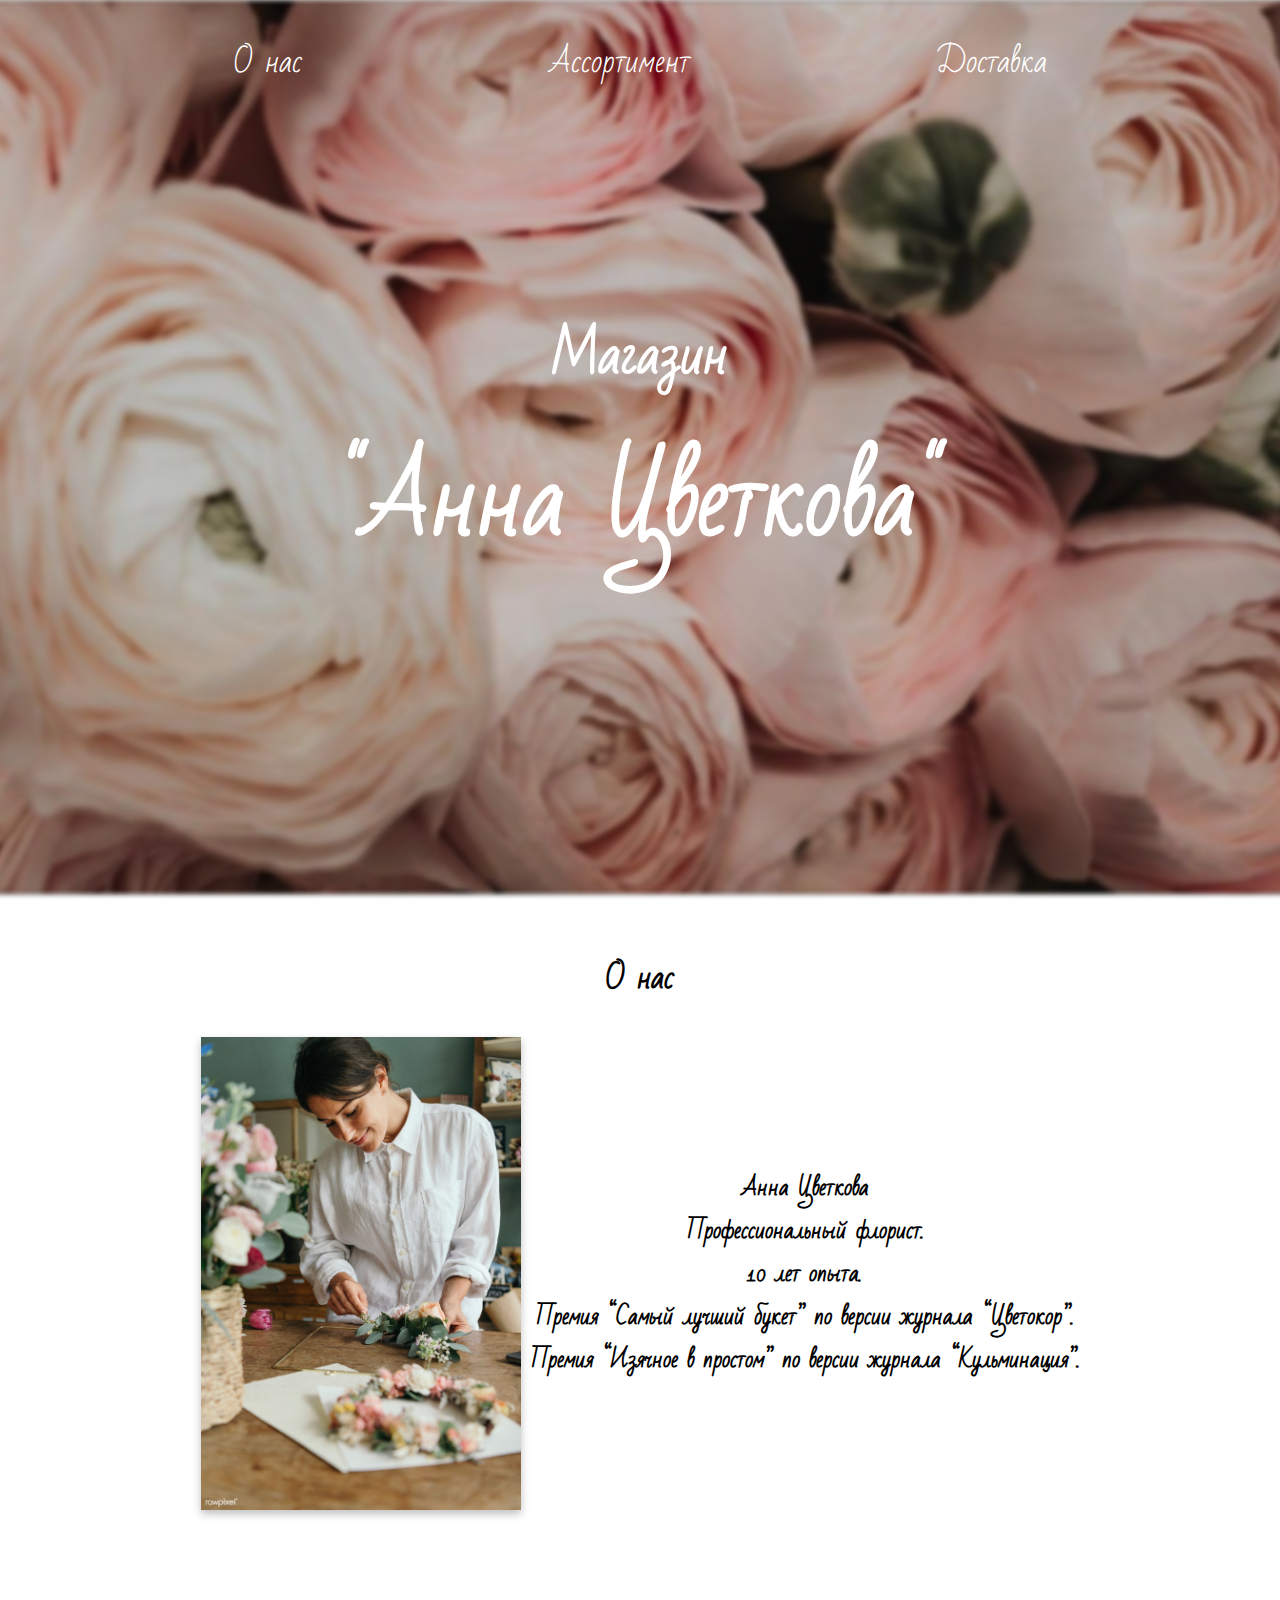
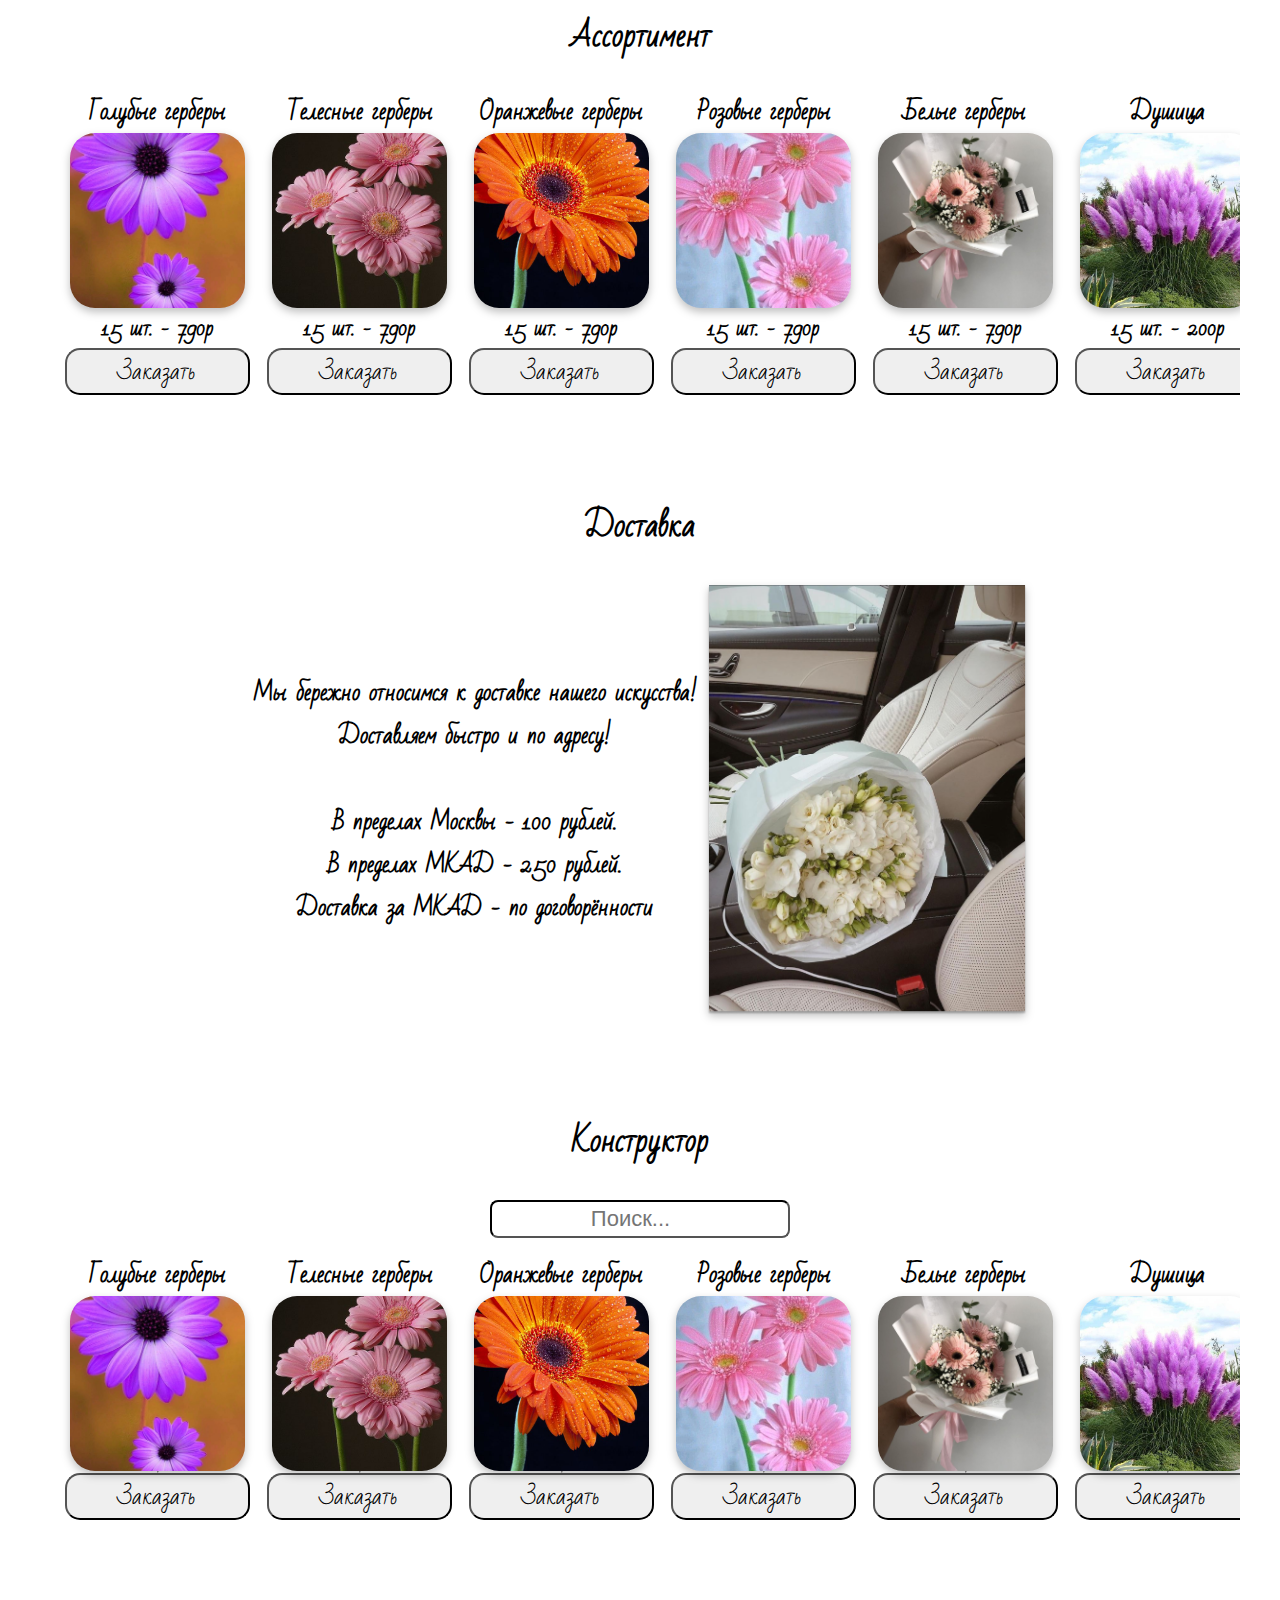
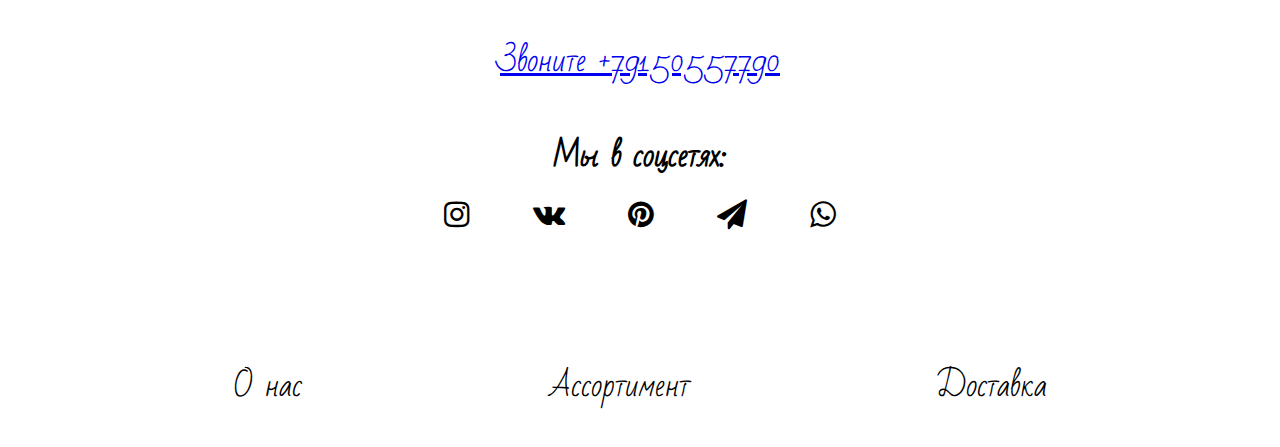
==== commit aa7eb04c: "Add search css" ====
--- a/index.html
+++ b/index.html
@@ -72,7 +72,11 @@
     <div class=block__inner>
         <h3 class="block__title">Конструктор</h3>
         <div class="search-container">
-            <input id="search_field" type="text" placeholder="Search..." name="search">
+            <form onsubmit="event.preventDefault();" role="search">
+
+                <label for="search">Поиск</label>
+                <input id="search" type="search" placeholder="Поиск..." autofocus required />
+            </form>
         </div>
         <div class="block__content" id="constructor__inner">
             <div class="scroll_assort" id="scroll_constructor_list">
--- a/static/style.css
+++ b/static/style.css
@@ -291,4 +291,35 @@
     flex-wrap: nowrap;
     width: 100%;
     align-content: center;
+}
+
+form {
+   position: relative;
+   border-radius: 15px;
+}
+
+input[type="search"] {
+    text-align: center;
+    outline: 0;
+    font-size:  calc(14px + 8 * (100vw / 1280));
+    width: 100%;
+    margin: 0;
+    padding: 4px;
+    appearance: none;
+    transition-property: width, border-radius;
+    border-color: black;
+    border-radius: 8px;
+    z-index: 1;
+    position: relative;
+}
+
+/*Hide label*/
+label {
+    position: absolute;
+    clip: rect(1px, 1px, 1px, 1px);
+    padding: 0;
+    border: 0;
+    height: 0px;
+    width: 0px;
+    overflow: hidden;
 }